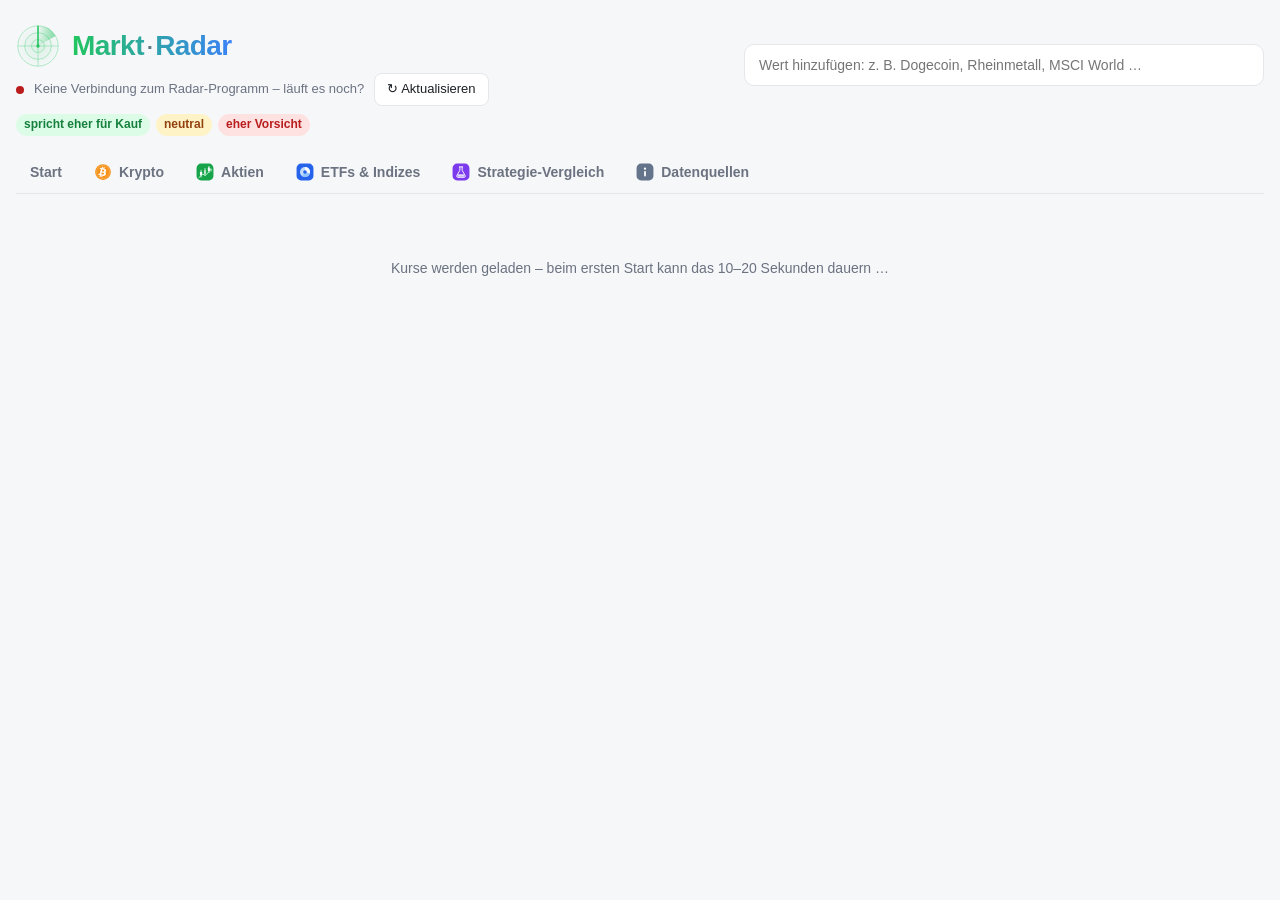
==== static/index.html @ 4f7e63ca "Markt-Radar: erste Version mit Cloud-Betrieb Co-Authored-By: Claude Opus 5.5 <noreply@anthropic.com>" ====
<!doctype html>
<html lang="de">
<head>
<meta charset="utf-8">
<meta name="viewport" content="width=device-width, initial-scale=1, viewport-fit=cover">
<title>Markt-Radar</title>
<meta name="theme-color" content="#0f1115">
<meta name="apple-mobile-web-app-capable" content="yes">
<meta name="mobile-web-app-capable" content="yes">
<meta name="apple-mobile-web-app-status-bar-style" content="black-translucent">
<meta name="apple-mobile-web-app-title" content="Radar">
<link rel="apple-touch-icon" href="/static/icon-180.png">
<link rel="icon" type="image/png" href="/static/icon-192.png">
<link rel="manifest" id="mf" href="/manifest.webmanifest">
<link rel="stylesheet" href="/static/base.css">
<style>
.topbar{display:flex;justify-content:space-between;align-items:center;gap:16px;flex-wrap:wrap;margin-bottom:8px}
.live{display:flex;align-items:center;gap:10px;font-size:13px;color:var(--muted);flex-wrap:wrap}
.dot{width:8px;height:8px;border-radius:50%;background:var(--good);box-shadow:0 0 0 0 var(--good);animation:pulse 2s infinite}
.dot.busy{background:var(--mid)}.dot.err{background:var(--bad);animation:none}
@keyframes pulse{0%{box-shadow:0 0 0 0 color-mix(in srgb,var(--good) 60%,transparent)}70%{box-shadow:0 0 0 8px transparent}100%{box-shadow:0 0 0 0 transparent}}
button{font:inherit;cursor:pointer;border:1px solid var(--line);background:var(--card);color:var(--fg);border-radius:8px;padding:6px 12px}
button:hover{border-color:var(--accent)}
.search{position:relative;flex:1;min-width:260px;max-width:520px}
.search input{width:100%;font:inherit;padding:10px 14px;border-radius:10px;border:1px solid var(--line);background:var(--card);color:var(--fg)}
.search input:focus{outline:2px solid var(--accent);outline-offset:-1px}
.results{position:absolute;top:calc(100% + 4px);left:0;right:0;background:var(--card);border:1px solid var(--line);border-radius:10px;
  box-shadow:0 8px 24px rgba(0,0,0,.18);z-index:10;max-height:380px;overflow:auto;display:none}
.results.open{display:block}
.res{display:flex;align-items:center;gap:10px;padding:9px 12px;cursor:pointer;border-bottom:1px solid var(--line)}
.res:last-child{border-bottom:0}.res:hover,.res.active{background:color-mix(in srgb,var(--accent) 12%,transparent)}
.res .sym{font-weight:600;min-width:90px}.res .nm{flex:1;color:var(--muted);overflow:hidden;text-overflow:ellipsis;white-space:nowrap}
.res .ex{font-size:11px;color:var(--muted)}
.kind{font-size:10px;font-weight:600;padding:2px 7px;border-radius:999px;background:var(--line);color:var(--fg);white-space:nowrap}
.res .added{font-size:11px;color:var(--good)}
.rm{border:0;background:none;color:var(--muted);font-size:16px;padding:2px 6px;opacity:.5}
.rm:hover{opacity:1;color:var(--bad)}
.flash-up{animation:fu 1.6s}.flash-down{animation:fd 1.6s}
@keyframes fu{0%{background:var(--good-bg)}100%{background:transparent}}
@keyframes fd{0%{background:var(--bad-bg)}100%{background:transparent}}
.empty{color:var(--muted);padding:12px 0}
.loading{padding:60px 0;text-align:center;color:var(--muted)}
.toast{position:fixed;bottom:20px;left:50%;transform:translateX(-50%);background:var(--fg);color:var(--bg);padding:10px 16px;border-radius:10px;
  font-size:13px;opacity:0;transition:opacity .2s;pointer-events:none;z-index:20}
.toast.show{opacity:1}
.sortable th[data-col]::after{content:"";margin-left:3px}
.sortable th[data-dir=asc]::after{content:"▲";font-size:9px}.sortable th[data-dir=desc]::after{content:"▼";font-size:9px}
.alerts{display:grid;grid-template-columns:1.3fr 1fr;gap:16px}
@media (max-width:800px){.alerts{grid-template-columns:1fr}}
.chips{display:flex;flex-wrap:wrap;gap:6px}
.chip{display:inline-flex;align-items:center;gap:6px;padding:5px 10px;border-radius:999px;font-size:12px;cursor:pointer;border:1px solid transparent}
.chip b{font-weight:600}.chip.good{background:var(--good-bg);color:var(--good)}.chip.bad{background:var(--bad-bg);color:var(--bad)}
.chip.info{background:color-mix(in srgb,var(--accent) 14%,transparent);color:var(--accent)}
.chip:hover{border-color:currentColor}
.log{list-style:none;margin:0;padding:0;max-height:210px;overflow:auto;font-size:12px}
.log li{display:flex;gap:8px;padding:5px 0;border-bottom:1px solid var(--line)}.log li:last-child{border:0}
.log .t{color:var(--muted);white-space:nowrap;font-variant-numeric:tabular-nums}
.k-good{color:var(--good)}.k-bad{color:var(--bad)}.k-info{color:var(--accent)}
.ctrl{display:flex;align-items:center;gap:10px;flex-wrap:wrap;font-size:12px;color:var(--muted);margin-top:12px}
.ctrl label{display:flex;align-items:center;gap:6px;cursor:pointer;color:var(--fg)}
.ctrl button{font-size:12px;padding:4px 10px}
.newsbar{display:flex;gap:6px;flex-wrap:wrap;margin-bottom:12px}
.nchip{padding:4px 10px;border-radius:999px;font-size:12px;border:1px solid var(--line);cursor:pointer;background:var(--card)}
.nchip.on{background:var(--fg);color:var(--bg);border-color:var(--fg)}
.lang{margin-left:auto;display:flex;gap:4px}
.news{list-style:none;margin:0;padding:0}
.news li{padding:10px 0;border-bottom:1px solid var(--line)}.news li:last-child{border:0}
.news a{color:var(--fg);text-decoration:none;font-weight:500}.news a:hover{color:var(--accent);text-decoration:underline}
.news .meta{font-size:12px;color:var(--muted);margin-top:2px}
.nm-link{cursor:pointer}.nm-link:hover b{color:var(--accent);text-decoration:underline}
h3 .sub{font-weight:400}
.viz{--c1:#2a78d6;--c2:#eb6834;--c3:#1baf7a;--s-hold:#52514e;--s-sel:#2a78d6;--s-other:#c9c8c2;--grid:#e8e7e3}
@media (prefers-color-scheme:dark){.viz{--c1:#3987e5;--c2:#d95926;--c3:#199e70;--s-hold:#c3c2b7;--s-sel:#3987e5;--s-other:#3a3a37;--grid:#2a2a28}}
.btbar{display:flex;gap:8px;flex-wrap:wrap;align-items:center;margin-bottom:14px}
.btbar select{font:inherit;padding:6px 10px;border-radius:8px;border:1px solid var(--line);background:var(--card);color:var(--fg)}
.seg{display:inline-flex;border:1px solid var(--line);border-radius:8px;overflow:hidden}
.seg button{border:0;border-radius:0;padding:6px 12px}.seg button.on{background:var(--fg);color:var(--bg)}
.btprimary{background:var(--accent);color:#fff;border-color:var(--accent)}
.verdict{font-size:14px;line-height:1.55;margin:0 0 14px;padding:12px 14px;border-radius:10px;background:color-mix(in srgb,var(--accent) 9%,transparent)}
.chartwrap{position:relative}
.chartwrap svg{display:block;width:100%;height:auto;overflow:visible}
.chartwrap .ax{font-size:11px;fill:var(--muted)}
.chartwrap .lbl{font-size:11px;fill:var(--fg);font-weight:600}
.tip{position:absolute;pointer-events:none;background:var(--card);border:1px solid var(--line);border-radius:8px;padding:8px 10px;font-size:12px;
  box-shadow:0 6px 18px rgba(0,0,0,.15);display:none;white-space:nowrap;z-index:5}
.tip .sw{display:inline-block;width:10px;height:2px;vertical-align:middle;margin-right:6px}
.lgd{display:flex;gap:16px;flex-wrap:wrap;font-size:12px;color:var(--muted);margin:6px 0 10px}
.lgd span{display:flex;align-items:center;gap:6px}.lgd i{display:inline-block;width:16px;height:2px}
tr.btrow{cursor:pointer}tr.btrow:hover td{background:color-mix(in srgb,var(--accent) 7%,transparent)}
tr.btrow.sel td{background:color-mix(in srgb,var(--accent) 14%,transparent)}
tr.btrow td .sub{white-space:normal;max-width:340px}
.beat{font-size:10px;font-weight:600;padding:1px 6px;border-radius:999px;background:var(--good-bg);color:var(--good);margin-left:6px}
dialog{border:1px solid var(--line);border-radius:14px;background:var(--card);color:var(--fg);padding:22px;max-width:520px;width:calc(100% - 32px)}
dialog::backdrop{background:rgba(0,0,0,.45)}
dialog h3{font-size:17px;margin:0 0 4px}
.step{display:flex;gap:12px;padding:12px 0;border-top:1px solid var(--line)}
.step .n{flex:none;width:24px;height:24px;border-radius:50%;background:var(--line);display:grid;place-items:center;font-size:12px;font-weight:700}
.step.done .n{background:var(--good-bg);color:var(--good)}
.step p{margin:0 0 8px;font-size:13px}.step code{background:var(--line);padding:1px 5px;border-radius:4px}
.step input{width:100%;font:inherit;font-size:13px;padding:8px 10px;border-radius:8px;border:1px solid var(--line);background:var(--bg);color:var(--fg);margin-bottom:8px}
.step a{color:var(--accent)}
.msg{font-size:12px;margin-top:4px}.msg.err{color:var(--bad)}.msg.ok{color:var(--good)}
.tgstate{font-size:12px}.tgstate.on{color:var(--good)}
.tabs{display:flex;gap:4px;margin:16px 0 4px;overflow-x:auto;border-bottom:1px solid var(--line)}
.tabs a{padding:10px 14px;color:var(--muted);text-decoration:none;font-weight:600;font-size:14px;border-bottom:2px solid transparent;white-space:nowrap;margin-bottom:-1px}
.tabs a:hover{color:var(--fg)}.tabs a.on{color:var(--fg);border-bottom-color:var(--accent)}
.tiles{display:grid;grid-template-columns:repeat(auto-fit,minmax(240px,1fr));gap:12px}
.tile{background:var(--card);border:1px solid var(--line);border-radius:14px;padding:18px;cursor:pointer;text-decoration:none;color:var(--fg);display:block;transition:border-color .15s,transform .15s}
.tile:hover{border-color:var(--accent);transform:translateY(-2px)}
.tile .ic{font-size:26px}.tile h3{font-size:17px;margin:6px 0 2px}.tile .kv{display:flex;justify-content:space-between;font-size:13px;padding:4px 0;border-top:1px solid var(--line)}
.tile .kv:first-of-type{border-top:0}.tile .go{font-size:12px;color:var(--accent);margin-top:8px}
.movers{display:grid;grid-template-columns:1fr 1fr;gap:16px}@media (max-width:700px){.movers{grid-template-columns:1fr}}
.mv{display:flex;justify-content:space-between;align-items:center;padding:7px 0;border-bottom:1px solid var(--line);text-decoration:none;color:var(--fg)}
.mv:last-child{border:0}.mv:hover b{color:var(--accent)}
.crumb{font-size:13px;margin:14px 0 0}.crumb a{color:var(--accent);text-decoration:none}
.dhead{display:flex;justify-content:space-between;align-items:flex-end;gap:16px;flex-wrap:wrap;margin:6px 0 4px}
.dhead h2{margin:0;font-size:24px}.dprice{font-size:28px;font-weight:700;font-variant-numeric:tabular-nums}
.sigs{display:grid;grid-template-columns:repeat(auto-fit,minmax(200px,1fr));gap:10px}
.sig{background:var(--card);border:1px solid var(--line);border-radius:12px;padding:12px 14px}
.sig .t{font-size:12px;color:var(--muted);display:flex;justify-content:space-between;gap:6px}.sig .v{font-size:20px;font-weight:700;margin:4px 0}
.sig p{font-size:12px;color:var(--muted);margin:0}.sig.z{opacity:.8}
.ranges{display:flex;gap:4px;flex-wrap:wrap}.ranges button{font-size:12px;padding:4px 10px}.ranges button.on{background:var(--fg);color:var(--bg)}
.facts{display:grid;grid-template-columns:repeat(auto-fit,minmax(180px,1fr));gap:2px 18px;margin-top:10px}
.facts div{display:flex;justify-content:space-between;gap:8px;padding:6px 0;border-bottom:1px solid var(--line);font-size:13px}
.facts span{color:var(--muted)}
.summary{font-size:13px;line-height:1.6;color:var(--muted);max-height:7.2em;overflow:hidden;position:relative}
.summary.open{max-height:none}
.linkbtn{background:none;border:0;color:var(--accent);padding:0;font-size:12px}
.go-row{cursor:pointer}
.brand{display:inline-flex;align-items:center;gap:12px;text-decoration:none;color:var(--fg);--b1:#22c55e;--b2:#3b82f6}
@media (prefers-color-scheme:dark){.brand{--b1:#4ade80;--b2:#60a5fa}}
.brand .radar{width:44px;height:44px;flex:none;border-radius:50%;background:radial-gradient(circle,color-mix(in srgb,var(--b1) 14%,transparent),transparent 70%)}
.brand .ring{fill:none;stroke:var(--b1);stroke-opacity:.35;stroke-width:1}
.brand .sweep{transform-origin:24px 24px;animation:sweep 4s linear infinite}
.brand .blip{fill:var(--b1);opacity:0;animation:blip 4s linear infinite}
.brand .b1{animation-delay:.55s}.brand .b2{animation-delay:2.6s}.brand .b3{animation-delay:1.7s}
@keyframes sweep{to{transform:rotate(360deg)}}
@keyframes blip{0%{opacity:1}60%{opacity:.15}100%{opacity:0}}
.brand .wordmark{font-size:28px;font-weight:800;letter-spacing:-.02em;line-height:1;
  background:linear-gradient(90deg,var(--b1),var(--b2));-webkit-background-clip:text;background-clip:text;color:transparent}
.brand .dash{color:var(--muted);-webkit-text-fill-color:var(--muted);margin:0 2px;font-weight:400}
.brand:hover .wordmark{filter:brightness(1.15)}
@media (prefers-reduced-motion:reduce){.brand .sweep,.brand .blip{animation:none}.brand .blip{opacity:.8}}
.topicbox{display:flex;align-items:center;gap:8px;margin:6px 0 8px}
.topicbox code{font-size:18px;font-weight:700;letter-spacing:.04em;padding:6px 10px;background:var(--line);border-radius:8px;user-select:all}
.qrwrap{display:flex;gap:14px;align-items:center;margin-top:6px}.qrwrap img{width:120px;height:120px;background:#fff;border-radius:8px;padding:4px}
.stores{display:flex;gap:8px;flex-wrap:wrap;margin-top:4px}.stores a{font-size:13px;padding:6px 12px;border:1px solid var(--line);border-radius:8px;color:var(--fg);text-decoration:none}
.stores a:hover{border-color:var(--accent)}
.tabs a{display:inline-flex;align-items:center;gap:7px}.tabs .ico{width:18px;height:18px;flex:none}
.tile .ic .ico{width:44px;height:44px;display:block;filter:drop-shadow(0 4px 10px rgba(0,0,0,.18))}
.tile:hover .ic .ico{transform:rotate(-6deg) scale(1.06);transition:transform .2s}
.tile .ic .ico-crypto{animation:coinspin 6s ease-in-out infinite}
@keyframes coinspin{0%,80%{transform:rotateY(0)}90%{transform:rotateY(180deg)}100%{transform:rotateY(360deg)}}
@media (prefers-reduced-motion:reduce){.tile .ic .ico-crypto{animation:none}}
h2 .count{font-size:13px;color:var(--muted);font-weight:400;margin-left:6px}
.static .rm{display:none}
/* Handy */
body{padding-top:max(24px,env(safe-area-inset-top));padding-left:max(16px,env(safe-area-inset-left));padding-right:max(16px,env(safe-area-inset-right))}
@media (max-width:600px){
  body{padding-top:max(12px,env(safe-area-inset-top));padding-bottom:max(32px,env(safe-area-inset-bottom))}
  .topbar{gap:10px}.topbar>div:first-child{display:flex;align-items:center;justify-content:space-between;gap:8px;width:100%}
  .live{font-size:11px;margin:0;flex-wrap:nowrap;gap:6px;min-width:0}.live #status{white-space:nowrap;overflow:hidden;text-overflow:ellipsis;max-width:120px}
  #refresh{font-size:0;padding:6px 9px}#refresh::before{content:"↻";font-size:15px}
  .search{min-width:0;max-width:none}
  body>.legend .pill{font-size:11px;padding:1px 7px}
  .brand{gap:8px}.brand .radar{width:34px;height:34px}.brand .wordmark{font-size:22px}
  .tabs{margin-top:10px}.tabs a{padding:9px 10px}
  h2{margin-top:22px}
}
</style>
</head>
<body>
<script>{const k=new URLSearchParams(location.search).get("k");if(k)document.getElementById("mf").href="/manifest.webmanifest?k="+encodeURIComponent(k);}</script>
<div class="topbar">
  <div><a href="#/" class="brand" title="Zur Startseite">
      <svg class="radar" viewBox="0 0 48 48" aria-hidden="true">
        <defs><linearGradient id="sweepG" x1="0" y1="0" x2="1" y2="0"><stop offset="0" stop-color="var(--b1)" stop-opacity="0"/><stop offset="1" stop-color="var(--b1)" stop-opacity=".55"/></linearGradient></defs>
        <circle cx="24" cy="24" r="22" class="ring"/><circle cx="24" cy="24" r="14.5" class="ring"/><circle cx="24" cy="24" r="7" class="ring"/>
        <line x1="2" y1="24" x2="46" y2="24" class="ring"/><line x1="24" y1="2" x2="24" y2="46" class="ring"/>
        <g class="sweep"><path d="M24 24 L24 2 A22 22 0 0 1 43.05 13 Z" fill="url(#sweepG)"/><line x1="24" y1="24" x2="24" y2="2" stroke="var(--b1)" stroke-width="1.6"/></g>
        <circle cx="33" cy="15" r="2.2" class="blip b1"/><circle cx="14" cy="30" r="1.8" class="blip b2"/><circle cx="31" cy="34" r="1.6" class="blip b3"/>
        <circle cx="24" cy="24" r="1.8" fill="var(--b1)"/>
      </svg>
      <span class="wordmark">Markt<span class="dash">·</span>Radar</span></a>
    <div class="live"><span class="dot busy" id="dot"></span><span id="status">Lade Daten …</span>
      <button id="refresh" title="Jetzt aktualisieren">↻ Aktualisieren</button></div>
  </div>
  <div class="search">
    <input id="q" type="search" placeholder="Wert hinzufügen: z. B. Dogecoin, Rheinmetall, MSCI World …" autocomplete="off">
    <div class="results" id="results"></div>
  </div>
</div>
<div class="legend" style="margin:6px 0 0"><span class="pill good">spricht eher für Kauf</span><span class="pill mid">neutral</span><span class="pill bad">eher Vorsicht</span></div>

<nav class="tabs" id="tabs">
  <a href="#/" data-r="start">Start</a><a href="#/krypto" data-r="krypto" data-ic="crypto">Krypto</a><a href="#/aktien" data-r="aktien" data-ic="stock">Aktien</a>
  <a href="#/etfs" data-r="etfs" data-ic="etf">ETFs &amp; Indizes</a><a href="#/vergleich" data-r="vergleich" data-ic="lab">Strategie-Vergleich</a><a href="#/info" data-r="info" data-ic="info">Datenquellen</a>
</nav>
<div id="top"></div>
<div id="alerts"></div>
<div id="app"><div class="loading">Kurse werden geladen – beim ersten Start kann das 10–20 Sekunden dauern …</div></div>
<section id="btSec" style="display:none"><h2>Strategie-Vergleich</h2><div class="card">
  <div class="btbar"><select id="btSym"></select>
    <span class="seg"><button data-mode="lump" class="on">Einmalanlage 10.000</button><button data-mode="saving">Sparplan 500/Monat</button></span>
    <button id="btRun" class="btprimary">Vergleich starten</button></div>
  <div id="btOut" class="muted viz">Wert auswählen und „Vergleich starten“ klicken. Getestet wird mit echten Tageskursen der Vergangenheit
    (Aktien/ETFs ab 2015, Krypto ab 2018), inklusive Gebühren und ohne Blick in die Zukunft.</div>
</div></section>
<section id="newsSec" style="display:none"><h2>News</h2><div class="card">
  <div class="newsbar" id="newsbar"></div>
  <div id="newslist" class="muted">Wert auswählen …</div>
  <p class="note">Schlagzeilen über Google News, nach Aktualität sortiert.</p>
</div></section>
<div id="explain"></div>
<div class="toast" id="toast"></div>
<dialog id="nfDlg">
  <h3>📱 Benachrichtigungen aufs Handy</h3>
  <p class="muted" style="font-size:13px;margin:0 0 8px">Mit der kostenlosen App <b>ntfy</b> – ohne Konto, ohne Telefonnummer, dauert etwa 1 Minute.</p>
  <div class="step"><span class="n">1</span><div style="flex:1"><p><b>App „ntfy“ installieren</b></p>
    <div class="stores"><a href="https://apps.apple.com/app/ntfy/id1625396347" target="_blank" rel="noopener"> iPhone (App Store)</a>
      <a href="https://play.google.com/store/apps/details?id=io.heckel.ntfy" target="_blank" rel="noopener">▶ Android (Google Play)</a></div></div></div>
  <div class="step"><span class="n">2</span><div style="flex:1"><p>In der App auf <b>„+“</b> tippen (Thema abonnieren) und genau diesen <b>Kanalnamen</b> eingeben. Server-Einstellung nicht ändern.</p>
    <div class="topicbox"><code id="nfTopic">…</code><button id="nfCopy">Kopieren</button></div>
    <div class="qrwrap"><img id="nfQr" alt="QR-Code zum Kanal"><p class="muted" style="font-size:12px;margin:0">Android: Code mit der Kamera scannen öffnet den Kanal direkt.<br>iPhone: Kanalnamen in der App eintippen – das ist am zuverlässigsten.</p></div></div></div>
  <div class="step"><span class="n">3</span><div style="flex:1"><p>Test senden – nach ein paar Sekunden sollte es auf dem Handy klingeln. Beim ersten Mal fragt das Handy, ob ntfy Mitteilungen senden darf: <b>Erlauben</b>.</p>
    <button id="nfTest" class="btprimary">Test senden</button><div class="msg" id="nfMsg"></div></div></div>
  <p class="note">Der Kanalname ist zufällig und nicht erratbar – wie ein Passwort: nicht weitergeben. Die Nachrichten laufen über den Server ntfy.sh und enthalten nur Markt-Meldungen.
    <button class="linkbtn" id="nfNew">Neuen Kanalnamen erzeugen</button> · <button class="linkbtn" id="nfToTg">Lieber Telegram?</button></p>
  <div style="text-align:right;margin-top:10px"><button id="nfClose">Schließen</button></div>
</dialog>
<dialog id="phDlg">
  <h3>📲 Radar auf dem Handy öffnen</h3>
  <p class="muted" style="font-size:13px;margin:0 0 8px">Funktioniert, solange Handy und Mac im <b>selben WLAN</b> sind und der Radar auf dem Mac läuft.</p>
  <div class="step"><span class="n">1</span><div style="flex:1"><p>Mit der <b>Handy-Kamera</b> diesen Code scannen und den Link öffnen.</p>
    <div class="qrwrap"><img id="phQr" alt="QR-Code zum Radar" style="width:170px;height:170px"><p class="muted" style="font-size:12px;margin:0">Oder diese Adresse im Handy-Browser eingeben:<br><code id="phUrl" style="word-break:break-all">…</code></p></div></div></div>
  <div class="step"><span class="n">2</span><div style="flex:1"><p><b>Wie eine App auf den Startbildschirm legen:</b><br>
    iPhone (Safari): Teilen-Symbol <b>□↑</b> → „Zum Home-Bildschirm“.<br>Android (Chrome): Menü <b>⋮</b> → „Zum Startbildschirm hinzufügen“.</p></div></div>
  <p class="note">Der Link enthält einen geheimen Schlüssel – nur wer ihn hat, kommt im WLAN an deinen Radar. Nicht weitergeben.
    Fragt der Mac beim Start, ob „Python“ eingehende Verbindungen annehmen darf: <b>Erlauben</b>, sonst erreicht das Handy den Radar nicht.
    <button class="linkbtn" id="phNew">Neuen Schlüssel erzeugen</button> (alte Handy-Links funktionieren dann nicht mehr)</p>
  <div class="msg" id="phMsg"></div>
  <div style="text-align:right;margin-top:10px"><button id="phClose">Schließen</button></div>
</dialog>
<dialog id="tgDlg">
  <h3>📱 Benachrichtigungen aufs Handy</h3>
  <p class="muted" style="font-size:13px;margin:0 0 8px">Über Telegram – kostenlos, dauert etwa 2 Minuten. Du brauchst die Telegram-App auf dem Handy.</p>
  <div class="step" id="st1"><span class="n">1</span><div style="flex:1">
    <p>In Telegram den offiziellen Chat <a href="https://t.me/BotFather" target="_blank" rel="noopener"><b>@BotFather</b></a> öffnen, <code>/newbot</code> senden,
    einen Namen (z. B. „Mein Markt-Radar“) und einen Benutzernamen, der auf <code>bot</code> endet, wählen.
    BotFather schickt dir dann einen <b>Token</b> (sieht aus wie <code>123456:ABC-…</code>). Kopier ihn hier rein:</p>
    <input id="tgToken" placeholder="Token hier einfügen" autocomplete="off" spellcheck="false">
    <button id="tgSave">Token speichern</button><div class="msg" id="m1"></div></div></div>
  <div class="step" id="st2"><span class="n">2</span><div style="flex:1">
    <p>Öffne deinen neuen Bot <span id="tgLink" class="muted">(erscheint nach Schritt 1)</span> und drück auf <b>Start</b>.</p></div></div>
  <div class="step" id="st3"><span class="n">3</span><div style="flex:1">
    <p>Dann hier verbinden – du bekommst sofort eine Bestätigung aufs Handy.</p>
    <button id="tgConnect" class="btprimary">Verbinden</button> <button id="tgTest">Test senden</button><div class="msg" id="m3"></div></div></div>
  <p class="note">Der Token wird nur lokal in der Datei <code>.env</code> in deinem Projektordner gespeichert. Nachrichten kommen, solange der Radar auf dem Mac läuft und der Mac wach ist.</p>
  <div style="text-align:right;margin-top:10px"><button id="tgClose">Schließen</button></div>
</dialog>

<script>
// Cloud-Modus (GitHub Pages): keine eigene Server-Logik, sondern fertige Dateien aus data/
const STATIC = !!window.RADAR_STATIC;
if (STATIC) document.body.classList.add("static");
if (STATIC) document.getElementById("q").placeholder = "Wert in deiner Liste suchen …";
const sfn = s => s.replace(/[^A-Za-z0-9._-]/g, c => "_" + c.charCodeAt(0).toString(16).toUpperCase().padStart(2, "0"));
function apiUrl(path) {
  if (!STATIC) return path;
  const u = new URL(path, location.origin), p = u.searchParams, t = "?t=" + Math.floor(Date.now() / 60000);
  if (u.pathname === "/api/data") return "data/data.json" + t;
  if (u.pathname === "/api/asset") return `data/asset/${sfn(p.get("symbol"))}.json` + t;
  if (u.pathname === "/api/news") return `data/news/${sfn(p.get("symbol"))}-${p.get("lang")}.json` + t;
  if (u.pathname === "/api/backtest") return `data/backtest/${sfn(p.get("symbol"))}.json` + t;
  return path;
}
const REFRESH_SEC = STATIC ? 300 : 60;
let DATA = null, prevPrices = {}, sortState = {}, countdown = REFRESH_SEC, loading = false;

// ---------- Formatierung
const esc = s => String(s ?? "").replace(/[&<>"']/g, c => ({"&":"&amp;","<":"&lt;",">":"&gt;",'"':"&quot;","'":"&#39;"}[c]));
const pct = (v, d = 1, sign = true) => v == null ? "–" :
  (sign && v > 0 ? "+" : "") + (v * 100).toLocaleString("de-DE", {minimumFractionDigits: d, maximumFractionDigits: d}) + " %";
const num = (v, d = 1) => v == null ? "–" : v.toLocaleString("de-DE", {minimumFractionDigits: d, maximumFractionDigits: d});
function money(v, cur) {
  if (v == null) return "–";
  const d = v >= 1000 ? 0 : v >= 1 ? 2 : 4;
  try { return v.toLocaleString("de-DE", {style: "currency", currency: cur || "USD", minimumFractionDigits: d, maximumFractionDigits: d}); }
  catch { return num(v, d) + " " + (cur || ""); }
}
const dv = v => v == null ? -1e12 : v;

// ---------- Zellen
function spark(arr, w = 120, h = 32, cls = "spark") {
  if (!arr || arr.length < 2) return "";
  const lo = Math.min(...arr), hi = Math.max(...arr), r = (hi - lo) || 1;
  const pts = arr.map((v, i) => `${(i * w / (arr.length - 1)).toFixed(1)},${(h - 2 - (v - lo) / r * (h - 4)).toFixed(1)}`).join(" ");
  const col = arr[arr.length - 1] >= arr[0] ? "var(--good)" : "var(--bad)";
  return `<svg class="${cls}" viewBox="0 0 ${w} ${h}" preserveAspectRatio="none"><polyline points="${pts}" fill="none" stroke="${col}" stroke-width="1.5"/></svg>`;
}
const chg = v => `<td class="num ${v == null ? "" : v > 0 ? "up" : "down"}" data-v="${dv(v)}">${pct(v)}</td>`;
function trend(a) {
  if (!a.trend) return `<td data-v="-1e12"><span class="sub">zu wenig Daten</span></td>`;
  const [l, c] = {auf: ["Aufwärts", "good"], ab: ["Abwärts", "bad"], gemischt: ["Gemischt", "mid"]}[a.trend];
  return `<td data-v="${a.vs200}"><span class="pill ${c}">${l}</span><div class="sub">${pct(a.vs200, 0)} ggü. 200T</div></td>`;
}
function rsi(v) {
  if (v == null) return `<td data-v="-1e12">–</td>`;
  const [c, l] = v < 30 ? ["good", "überverkauft"] : v > 70 ? ["bad", "überkauft"] : ["mid", "neutral"];
  return `<td data-v="${v}"><span class="pill ${c}">${Math.round(v)}</span><div class="sub">${l}</div></td>`;
}
const dd = v => `<td data-v="${v}"><div class="num">${pct(v, 0)}</div><div class="bar"><span style="width:${Math.min(100, Math.abs(v) * 100).toFixed(0)}%"></span></div></td>`;
function rev(v, th) {
  if (v == null) return `<td class="z">–</td>`;
  return `<td class="z num ${v > 0 ? "up" : "down"}" data-v="${v}">${pct(v)}${v < -th ? '<div class="sub">stark gefallen</div>' : ""}</td>`;
}
const mom = v => `<td class="z num" data-v="${dv(v)}">${pct(v, 0)}</td>`;
function graded(v, good, bad, fmt, lowBetter = true) {
  if (v == null) return `<td class="num" data-v="-1e12">–</td>`;
  let c = lowBetter ? (v <= good ? "good" : v >= bad ? "bad" : "mid") : (v >= good ? "good" : v <= bad ? "bad" : "mid");
  if (v < 0 && lowBetter) c = "bad";
  return `<td class="num" data-v="${v}"><span class="pill ${c}">${fmt(v)}</span></td>`;
}
function nameCell(a) {
  const short = a.symbol.replace(/-USD$/, "");
  return `<td data-v="${esc(a.name.toLowerCase())}" class="nm-link" data-go="#/wert/${encodeURIComponent(a.symbol)}" title="Einzelanalyse öffnen"><b>${esc(a.name)}</b><div class="sub">${esc(short)}${a.currency && a.currency !== "USD" ? " · " + esc(a.currency) : ""}</div></td>`;
}
const priceCell = a => `<td class="num" data-v="${a.price}" data-sym="${esc(a.symbol)}">${money(a.price, a.currency)}</td>`;
const rmCell = a => `<td><button class="rm" title="Entfernen" data-rm="${esc(a.symbol)}">×</button></td>`;
const errRow = (a, cols) => `<tr>${nameCell(a)}<td colspan="${cols}" class="muted">${esc(a.error)}</td>${rmCell(a)}</tr>`;

// ---------- Tabellen
function th(label, col, extra = "", attrs = "") {
  return `<th ${col != null ? `data-col="${col}"` : ""} ${attrs}>${label}${extra}</th>`;
}
const EV = {s: '<span class="ev ev-s">stark</span>', m: '<span class="ev ev-m">mittel</span>', w: '<span class="ev ev-w">schwach</span>'};
const Z = '<br><span class="tag">Zusatz</span>';

function cryptoTable(items) {
  const rows = items.map(a => a.error ? errRow(a, 10) : `<tr>${nameCell(a)}${priceCell(a)}${chg(a.d1)}${chg(a.d7)}${chg(a.d30)}
    <td>${spark(a.spark)}</td>${dd(a.dd)}${trend(a)}${rsi(a.rsi)}${mom(a.mom)}${rev(a.d7, .10)}${rmCell(a)}</tr>`).join("");
  return `<table class="data sortable" data-t="crypto"><thead><tr>${th("Coin", 0)}${th("Kurs", 1)}${th("1 Tag", 2)}${th("7 Tage", 3)}${th("30 Tage", 4)}
    ${th("1 Jahr")}${th("vom Hoch", 6)}${th("Trend ", 7, EV.s)}${th("RSI ", 8, EV.w)}${th("Momentum", 9, Z, 'class="z"')}${th("Umkehr 1W", 10, Z, 'class="z"')}<th></th></tr></thead>
    <tbody>${rows}</tbody></table>`;
}
function stockTable(items) {
  const rows = items.map(a => {
    if (a.error) return errRow(a, 15);
    const f = a.fund || {};
    return `<tr>${nameCell(a)}${priceCell(a)}${chg(a.d1)}${chg(a.d30)}<td>${spark(a.spark)}</td>${dd(a.dd)}${trend(a)}${rsi(a.rsi)}
      ${graded(f.pe, 15, 35, v => num(v))}${graded(f.fpe, 15, 30, v => num(v))}${graded(f.pb, 3, 15, v => num(v))}
      ${graded(f.roe, .15, .05, v => pct(v, 0, false), false)}${graded(f.margin, .15, .05, v => pct(v, 0, false), false)}${graded(f.de, .5, 2, v => num(v, 2))}
      ${mom(a.mom)}${rev(a.d7, .05)}${rmCell(a)}</tr>`;
  }).join("");
  return `<table class="data sortable" data-t="stock"><thead>
    <tr>${th("Aktie", 0, "", 'rowspan="2"')}${th("Kurs", 1, "", 'rowspan="2"')}${th("1 Tag", 2, "", 'rowspan="2"')}${th("30 Tage", 3, "", 'rowspan="2"')}${th("1 Jahr", null, "", 'rowspan="2"')}
    ${th("vom Hoch", 5, "", 'rowspan="2"')}${th("Trend ", 6, EV.s, 'rowspan="2"')}${th("RSI ", 7, EV.w, 'rowspan="2"')}
    <th colspan="3" class="grp">Value – wie günstig? ${EV.m}</th><th colspan="3" class="grp">Qualität – wie solide? ${EV.m}</th>
    ${th("Momentum", 14, Z, 'rowspan="2" class="z"')}${th("Umkehr 1W", 15, Z, 'rowspan="2" class="z"')}<th rowspan="2"></th></tr>
    <tr>${th("KGV", 8)}${th("KGV erw.", 9)}${th("KBV", 10)}${th("EK-Rendite", 11)}${th("Marge", 12)}${th("Schulden/EK", 13)}</tr></thead>
    <tbody>${rows}</tbody></table>`;
}
function etfTable(items) {
  const rows = items.map(a => a.error ? errRow(a, 10) : `<tr>${nameCell(a)}${priceCell(a)}${chg(a.d1)}${chg(a.d7)}${chg(a.d30)}
    <td>${spark(a.spark)}</td>${dd(a.dd)}${trend(a)}${rsi(a.rsi)}${mom(a.mom)}${rev(a.d7, .05)}${rmCell(a)}</tr>`).join("");
  return `<table class="data sortable" data-t="etf"><thead><tr>${th("ETF / Index", 0)}${th("Kurs", 1)}${th("1 Tag", 2)}${th("7 Tage", 3)}${th("30 Tage", 4)}
    ${th("1 Jahr")}${th("vom Hoch", 6)}${th("Trend ", 7, EV.s)}${th("RSI ", 8, EV.w)}${th("Momentum", 9, Z, 'class="z"')}${th("Umkehr 1W", 10, Z, 'class="z"')}<th></th></tr></thead>
    <tbody>${rows}</tbody></table>`;
}

// ---------- Marktstimmung & Bitcoin-Zyklus
function fngCard(title, d, note) {
  if (!d) return `<div class="card"><h3>${title}</h3><p class="muted">Gerade nicht abrufbar.</p></div>`;
  const c = d.now <= 25 ? "good" : d.now >= 75 ? "bad" : "mid";
  const label = d.label.charAt(0).toUpperCase() + d.label.slice(1);
  return `<div class="card"><h3>${title}</h3>
    <div class="big"><span class="pill ${c} lg">${d.now}</span><span class="lbl">${esc(label)}</span></div>
    <div class="gauge"><span style="left:${d.now}%"></span></div><div class="gscale"><span>Extreme Angst</span><span>Extreme Gier</span></div>
    <div class="mini"><span>Gestern <b>${d.d1}</b></span><span>Vor 1 Woche <b>${d.w1}</b></span><span>Vor 1 Monat <b>${d.m1}</b></span>${d.y1 != null ? `<span>Vor 1 Jahr <b>${d.y1}</b></span>` : ""}</div>
    ${d.hist ? spark(d.hist, 260, 40, "spark wide") : ""}<p class="note">${note}</p></div>`;
}
function capeCard(c) {
  if (!c) return `<div class="card z"><h3>Shiller-KGV (S&amp;P 500) <span class="tag">Zusatzinfo</span></h3><p class="muted">Gerade nicht abrufbar.</p></div>`;
  const cl = c.pct > .85 ? "bad" : c.pct < .3 ? "good" : "mid";
  return `<div class="card z"><h3>Shiller-KGV (S&amp;P 500) <span class="tag">Zusatzinfo</span></h3>
    <div class="big"><span class="pill ${cl} lg">${num(c.now)}</span><span class="lbl">höher als ${Math.round(c.pct * 100)} % aller Monate seit 1871</span></div>
    <p class="note">Langjähriger Median: ${num(c.median)}. Ein hoher Wert sagt eher niedrigere Renditen für die <b>nächsten 10 Jahre</b> voraus – für kurzfristiges Timing taugt er nicht.</p></div>`;
}
function mvrvChart(hist, w = 300, h = 90) {
  const vals = hist.map(x => x[1]), lo = 0, hi = Math.max(4.5, ...vals), y = v => h - (v - lo) / (hi - lo) * h;
  const pts = vals.map((v, i) => `${(i * w / (vals.length - 1)).toFixed(1)},${y(v).toFixed(1)}`).join(" ");
  let ticks = "";
  [2013, 2017, 2021, 2025].forEach(yr => {
    const i = hist.findIndex(x => x[0] >= `${yr}-01-01`);
    if (i >= 0) ticks += `<text x="${(i * w / (vals.length - 1)).toFixed(0)}" y="${h + 12}" class="ax">${yr}</text>`;
  });
  return `<svg class="mvrv" viewBox="0 -4 ${w} ${h + 18}"><rect x="0" y="${y(hi)}" width="${w}" height="${y(3) - y(hi)}" class="zone-bad"/>
    <rect x="0" y="${y(1)}" width="${w}" height="${h - y(1)}" class="zone-good"/><polyline points="${pts}" fill="none" stroke="var(--fg)" stroke-width="1.2"/>
    <text x="2" y="${y(3) - 3}" class="ax">3</text><text x="2" y="${y(1) - 3}" class="ax">1</text>${ticks}</svg>`;
}
function btcSection(b) {
  if (!b) return `<p class="muted">On-Chain-Daten gerade nicht abrufbar.</p>`;
  const mc = b.mvrv < 1 ? "good" : b.mvrv > 3 ? "bad" : "mid";
  const mt = b.mvrv < 1 ? "historisch selten so niedrig" : b.mvrv > 3 ? "historisch überhitzt" : b.mvrv > 2.4 ? "erhöht" : "neutraler Bereich";
  const yc = b.mayer < .8 ? "good" : b.mayer > 2.4 ? "bad" : "mid";
  const rows = b.cycles.map(c => `<tr class="${c.current ? "cur" : ""}"><td>${c.year}${c.current ? " (jetzt)" : ""}</td>
    <td class="num">${money(c.start, "USD")}</td><td class="num ${c.same > 0 ? "up" : "down"}">${pct(c.same, 0)}</td>
    <td>${c.current ? "bisher " : "nach "}${c.peak_days} Tagen, ×${num(c.peak_x)}</td><td class="num down">${c.current ? "bisher " : ""}${pct(c.bottom, 0)}</td></tr>`).join("");
  return `<div class="grid3">
    <div class="card"><h3>MVRV <span class="ev ev-m">Belege: mittel</span></h3>
      <div class="big"><span class="pill ${mc} lg">${num(b.mvrv, 2)}</span><span class="lbl">${mt}</span></div>
      <p class="note">Marktwert ÷ durchschnittlicher Einkaufspreis aller Coins. Unter 1 = Durchschnitt im Minus (war oft nahe Tiefpunkten),
      über 3 = viele sitzen auf großen Gewinnen (war oft nahe Hochs). Heute höher als an ${Math.round(b.mvrv_pct * 100)} % aller Tage seit 2010.</p>
      ${mvrvChart(b.mvrv_hist)}</div>
    <div class="card"><h3>Mayer-Multiple</h3>
      <div class="big"><span class="pill ${yc} lg">${num(b.mayer, 2)}</span><span class="lbl">Kurs ÷ 200-Tage-Schnitt</span></div>
      <p class="note">Unter 0,8 war Bitcoin historisch günstig, über 2,4 überhitzt.</p></div>
    <div class="card"><h3>Halving-Uhr</h3>
      <div class="big"><span class="pill mid lg">${b.days}</span><span class="lbl">Tage seit dem Halving ${b.last_halving.slice(0, 4)}</span></div>
      <p class="note">Nächstes Halving: ${esc(b.next_halving)}. In früheren Zyklen lag das Hoch 12–18 Monate nach dem Halving, danach folgten −75 % bis −85 %.</p></div>
  </div>
  <div class="card" style="margin-top:12px"><h3>Frühere Zyklen im Vergleich <span class="ev ev-w">Belege: schwach – nur 4 Zyklen</span></h3>
    <div class="scroll"><table class="data"><thead><tr><th>Halving</th><th>Kurs am Halving</th><th>Veränderung nach ${b.days} Tagen</th><th>Zyklus-Hoch</th><th>Absturz danach</th></tr></thead>
    <tbody>${rows}</tbody></table></div>
    <p class="note">Vier Datenpunkte sind statistisch sehr wenig. Ob sich das Muster wiederholt, weiß niemand.</p></div>`;
}

const EXPLAIN = `<section><h2>Was bedeuten die Werte?</h2><div class="card explain"><dl>
<dt>vom Hoch</dt><dd>Wie weit der Kurs unter seinem bisherigen Allzeithoch liegt.</dd>
<dt>Trend</dt><dd>Aufwärts = Kurs über dem 200-Tage-Schnitt und 50-Tage- über 200-Tage-Schnitt. Am besten belegter Filter, schützt vor allem vor großen Abstürzen.</dd>
<dt>RSI (14 Tage)</dt><dd>Unter 30 = in kurzer Zeit stark gefallen („überverkauft“), über 70 = stark gestiegen. Bei Krypto bleiben starke Werte oft lange „überkauft“.</dd>
<dt>KGV / KGV erw.</dt><dd>Kurs ÷ Gewinn der letzten 12 Monate bzw. erwarteter Gewinn. Niedriger = günstiger. Wachstumsfirmen sind fast immer „teuer“.</dd>
<dt>KBV</dt><dd>Kurs ÷ Buchwert (Eigenkapital). Bei Tech-Firmen meist hoch, weil ihr Wert in Software/Marken steckt.</dd>
<dt>EK-Rendite, Marge, Schulden/EK</dt><dd>Wie profitabel und wie solide finanziert die Firma ist. Hohe Rendite + hohe Marge + wenig Schulden = hohe Qualität.</dd>
<dt>Momentum (Zusatz)</dt><dd>Kursveränderung von vor 12 Monaten bis vor 1 Monat. Werte mit starkem Momentum steigen statistisch oft weiter.</dd>
<dt>Umkehr 1W (Zusatz)</dt><dd>Veränderung der letzten 7 Tage. Sehr starke Wochenverlierer erholen sich manchmal kurzfristig – nach Gebühren meist zu klein, um davon zu leben.</dd>
</dl><p class="note">Kurse kommen von Yahoo Finance mit wenigen Minuten Verzögerung. Aktien- und ETF-Kurse bewegen sich nur zu Börsenzeiten, Krypto rund um die Uhr.
Fear &amp; Greed, Shiller-KGV und Bitcoin-On-Chain-Daten ändern sich nur einmal täglich. Keine Anlageberatung.</p></div></section>`;

// ---------- Rendern
function section(title, items, table, emptyText) {
  return `<section><h2>${title}<span class="count">${items.length}</span></h2><div class="card">
    ${items.length ? `<div class="scroll">${table(items)}</div>` : `<div class="empty">${emptyText}</div>`}</div></section>`;
}
function route() {
  const h = decodeURIComponent(location.hash.replace(/^#\/?/, ""));
  const [view, ...rest] = h.split("/");
  return {view: view || "start", arg: rest.join("/")};
}
const ICONS = {
  crypto: `<svg viewBox="0 0 32 32" class="ico ico-crypto" aria-hidden="true"><circle cx="16" cy="16" r="14" fill="#f7931a"/>
    <circle cx="16" cy="16" r="11.5" fill="none" stroke="#fff" stroke-opacity=".35" stroke-width="1"/>
    <path fill="#fff" d="M21.6 14.1c.3-2-1.2-3.1-3.3-3.8l.7-2.7-1.6-.4-.7 2.6-1.3-.3.7-2.6-1.6-.4-.7 2.7-1-.3-2.2-.5-.4 1.7s1.2.3 1.2.3c.7.2.8.6.8 1l-.8 3.1.2.1-.2-.1-1.1 4.4c-.1.2-.3.5-.8.4 0 0-1.2-.3-1.2-.3l-.8 1.8 2.1.5 1.1.3-.7 2.8 1.6.4.7-2.7 1.3.3-.7 2.7 1.6.4.7-2.8c2.8.5 4.9.3 5.8-2.2.7-2-.03-3.2-1.5-3.9 1.1-.3 1.9-1 2.1-2.5zm-3.7 5.2c-.5 2-3.9.9-5 .6l.9-3.5c1.1.3 4.6.8 4.1 2.9zm.5-5.2c-.5 1.8-3.3.9-4.2.7l.8-3.2c.9.2 3.8.6 3.4 2.5z"/></svg>`,
  stock: `<svg viewBox="0 0 32 32" class="ico ico-stock" aria-hidden="true"><rect x="1" y="1" width="30" height="30" rx="8" fill="#16a34a"/>
    <g stroke="#fff" stroke-width="1.4" stroke-linecap="round"><line x1="9" y1="13" x2="9" y2="25"/><line x1="16" y1="10" x2="16" y2="22"/><line x1="23" y1="6" x2="23" y2="17"/></g>
    <rect x="7" y="16" width="4" height="6" rx="1" fill="#fff"/><rect x="14" y="13" width="4" height="6" rx="1" fill="#fff" fill-opacity=".55"/><rect x="21" y="8" width="4" height="6" rx="1" fill="#fff"/>
    <path d="M5 26 L12 20 L17 22 L27 11" fill="none" stroke="#bbf7d0" stroke-width="1.6" stroke-linecap="round" stroke-linejoin="round" stroke-dasharray="0"/>
    <path d="M23.5 10.5 L27 11 L26.8 14.5" fill="none" stroke="#bbf7d0" stroke-width="1.6" stroke-linecap="round" stroke-linejoin="round"/></svg>`,
  etf: `<svg viewBox="0 0 32 32" class="ico ico-etf" aria-hidden="true"><rect x="1" y="1" width="30" height="30" rx="8" fill="#2563eb"/>
    <circle cx="16" cy="16" r="9" fill="#bfdbfe"/><path d="M16 16 L16 7 A9 9 0 0 1 24.6 18.8 Z" fill="#fff"/>
    <path d="M16 16 L24.6 18.8 A9 9 0 0 1 11 23.5 Z" fill="#93c5fd"/><circle cx="16" cy="16" r="3.2" fill="#2563eb"/></svg>`,
  lab: `<svg viewBox="0 0 32 32" class="ico" aria-hidden="true"><rect x="1" y="1" width="30" height="30" rx="8" fill="#7c3aed"/>
    <path d="M13 7h6M14 7v6l-5.5 9.5A2 2 0 0 0 10.2 25.5h11.6a2 2 0 0 0 1.7-3L18 13V7" fill="none" stroke="#fff" stroke-width="1.6" stroke-linejoin="round" stroke-linecap="round"/>
    <path d="M11 20h10l1.6 2.8a1 1 0 0 1-.9 1.5H10.3a1 1 0 0 1-.9-1.5z" fill="#ddd6fe"/></svg>`,
  info: `<svg viewBox="0 0 32 32" class="ico" aria-hidden="true"><rect x="1" y="1" width="30" height="30" rx="8" fill="#64748b"/>
    <circle cx="16" cy="10" r="2" fill="#fff"/><rect x="14.4" y="14" width="3.2" height="10" rx="1.6" fill="#fff"/></svg>`
};
const GROUPS = {krypto: ["crypto", "Krypto", ICONS.crypto], aktien: ["stock", "Aktien", ICONS.stock], etfs: ["etf", "ETFs & Indizes", ICONS.etf]};
const fngCrypto = m => fngCard('Krypto Fear &amp; Greed <span class="ev ev-w">Belege: schwach–mittel</span>', m.crypto_fng,
  "Extreme Angst (unter 25) lag historisch öfter in der Nähe von Tiefpunkten, extreme Gier (über 75) öfter in der Nähe von Hochs. Verlauf: letzte 12 Monate.");
const fngStock = m => fngCard('Aktien Fear &amp; Greed (CNN) <span class="ev ev-w">Belege: schwach</span>', m.stock_fng,
  "Misst die Stimmung am US-Aktienmarkt aus 7 Teilwerten (Volatilität, Momentum, Optionen u. a.).");

document.querySelectorAll("#tabs a[data-ic]").forEach(a => a.insertAdjacentHTML("afterbegin", ICONS[a.dataset.ic]));
function alertChips(list) {
  return list.length ? `<div class="chips">${list.map(c => `<span class="chip ${c.kind}" ${c.symbol ? `data-go="#/wert/${encodeURIComponent(c.symbol)}"` : ""}><b>${esc(c.name)}</b>${esc(c.text)}</span>`).join("")}</div>`
    : `<span class="muted">Gerade nichts Auffälliges.</span>`;
}
function tile(key, items) {
  const [grp, title, icon] = GROUPS[key];
  const ok = items.filter(a => !a.error);
  const avg = ok.length ? ok.reduce((x, a) => x + (a.d1 || 0), 0) / ok.length : null;
  const upT = ok.filter(a => a.trend === "auf").length, os = ok.filter(a => a.rsi != null && a.rsi < 30).length;
  const best = [...ok].sort((a, b) => (b.d1 ?? -9) - (a.d1 ?? -9))[0];
  const alertsN = (DATA.alerts?.current || []).filter(c => ok.some(a => a.symbol === c.symbol)).length;
  return `<a class="tile" href="#/${key}"><div class="ic">${icon}</div><h3>${esc(title)}</h3>
    <div class="kv"><span class="muted">Werte</span><b>${items.length}</b></div>
    <div class="kv"><span class="muted">Ø heute</span><b class="${avg > 0 ? "up" : "down"}">${pct(avg)}</b></div>
    <div class="kv"><span class="muted">im Aufwärtstrend</span><b>${upT} von ${ok.length}</b></div>
    <div class="kv"><span class="muted">überverkauft (RSI &lt; 30)</span><b>${os}</b></div>
    <div class="kv"><span class="muted">Auffälligkeiten</span><b>${alertsN}</b></div>
    ${best ? `<div class="kv"><span class="muted">Bester heute</span><b>${esc(best.name)} ${pct(best.d1)}</b></div>` : ""}
    <div class="go">Öffnen →</div></a>`;
}
function moversList(list) {
  return list.map(a => `<a class="mv" href="#/wert/${encodeURIComponent(a.symbol)}"><span><b>${esc(a.name)}</b> <span class="sub">${esc(a.symbol.replace(/-USD$/, ""))}</span></span>
    <span class="num ${a.d1 > 0 ? "up" : "down"}">${pct(a.d1)}</span></a>`).join("") || `<span class="muted">–</span>`;
}

function render() {
  const items = DATA.items, m = DATA.market, r = route();
  const g = k => items.filter(a => a.group === k);
  document.querySelectorAll("#tabs a").forEach(a => a.classList.toggle("on",
    a.dataset.r === r.view || (r.view === "wert" && ASSET && GROUPS[a.dataset.r]?.[0] === ASSET.group)));
  const show = (id, on) => document.getElementById(id).style.display = on ? "" : "none";
  show("alerts", r.view === "start"); show("btSec", r.view === "vergleich");
  show("newsSec", r.view === "wert"); show("explain", r.view !== "vergleich" && r.view !== "start");
  const app = document.getElementById("app");
  if (r.view !== "start") document.getElementById("top").innerHTML = "";

  if (r.view === "start") {
    renderAlerts();
    const ok = items.filter(a => !a.error && a.d1 != null).sort((a, b) => b.d1 - a.d1);
    document.getElementById("top").innerHTML = `<section><h2>Investitionswelten</h2><div class="tiles">${Object.keys(GROUPS).map(k => tile(k, g(GROUPS[k][0]))).join("")}</div></section>`;
    app.innerHTML = `<section><h2>Größte Bewegungen heute</h2><div class="card movers">
        <div><h3>Gewinner</h3>${moversList(ok.filter(a => a.d1 > 0).slice(0, 5))}</div>
        <div><h3>Verlierer</h3>${moversList(ok.filter(a => a.d1 < 0).reverse().slice(0, 5))}</div></div></section>
      <section><h2>Marktstimmung</h2><div class="grid3">${fngCrypto(m)}${fngStock(m)}${capeCard(m.cape)}</div></section>`;
  } else if (GROUPS[r.view]) {
    const [grp, title] = GROUPS[r.view], list = g(grp);
    const al = (DATA.alerts?.current || []).filter(c => list.some(a => a.symbol === c.symbol) || (grp === "crypto" && c.key.startsWith("crypto_fng")) || (grp !== "crypto" && c.key.startsWith("stock_fng")));
    const table = {crypto: cryptoTable, stock: stockTable, etf: etfTable}[grp];
    const empty = {crypto: "Noch keine Coins", stock: "Noch keine Aktien", etf: "Noch keine ETFs"}[grp] + " – oben suchen und hinzufügen.";
    app.innerHTML = `<section><h2>Auffällig in ${esc(title)}</h2><div class="card">${alertChips(al)}</div></section>
      ${grp === "crypto" ? `<section><h2>Stimmung</h2><div class="grid3">${fngCrypto(m)}</div></section>` : ""}
      ${grp === "stock" ? `<section><h2>Stimmung &amp; Bewertung</h2><div class="grid3">${fngStock(m)}${capeCard(m.cape)}</div></section>` : ""}
      ${section(title + ` <span class="sub muted" style="font-weight:400">· Namen anklicken für die Einzelanalyse</span>`, list, table, empty)}
      ${grp === "crypto" ? `<section><h2>Bitcoin-Zyklus</h2>${btcSection(m.btc)}</section>` : ""}`;
  } else if (r.view === "vergleich") {
    app.innerHTML = "";
    renderBtSelect(r.arg);
  } else if (r.view === "wert") {
    renderDetail(r.arg);
  } else if (r.view === "info") {
    app.innerHTML = SOURCES;
  }
  document.getElementById("explain").innerHTML = EXPLAIN;

  // Sortierung wiederherstellen + Klick-Handler
  document.querySelectorAll("table.sortable").forEach(t => {
    const st = sortState[t.dataset.t];
    if (st) { const h = t.querySelector(`th[data-col="${st.col}"]`); if (h) { h.dataset.dir = st.dir; sortTable(t, st.col, st.dir); } }
    t.querySelectorAll("th[data-col]").forEach(h => h.addEventListener("click", () => {
      const dir = h.dataset.dir === "desc" ? "asc" : "desc";
      t.querySelectorAll("th[data-dir]").forEach(x => delete x.dataset.dir);
      h.dataset.dir = dir; sortState[t.dataset.t] = {col: +h.dataset.col, dir};
      sortTable(t, +h.dataset.col, dir);
    }));
  });
  document.querySelectorAll("td[data-sym]").forEach(td => {
    const sy = td.dataset.sym, v = parseFloat(td.dataset.v), old = prevPrices[sy];
    if (old != null && v !== old) td.classList.add(v > old ? "flash-up" : "flash-down");
    prevPrices[sy] = v;
  });
}
window.addEventListener("hashchange", () => { if (route().view !== "wert") ASSET = null; if (DATA) render(); window.scrollTo(0, 0); });

function sortTable(t, col, dir) {
  const val = r => { const c = r.cells[col]; if (!c) return -1e12; const v = c.dataset.v;
    if (v === undefined) return -1e12; const n = parseFloat(v); return isNaN(n) ? v : n; };
  const rows = [...t.tBodies[0].rows];
  rows.sort((a, b) => { const x = val(a), y = val(b); const r = x > y ? 1 : x < y ? -1 : 0; return dir === "asc" ? r : -r; });
  rows.forEach(r => t.tBodies[0].appendChild(r));
}

// ---------- Auffälligkeiten
function renderAlerts() {
  const al = DATA.alerts; if (!al) return;
  const chips = al.current.length ? al.current.map(c => `<span class="chip ${c.kind}" ${c.symbol ? `data-go="#/wert/${encodeURIComponent(c.symbol)}" title="Einzelanalyse öffnen"` : ""}><b>${esc(c.name)}</b>${esc(c.text)}</span>`).join("")
    : `<span class="muted">Gerade nichts Auffälliges.</span>`;
  const log = al.log.length ? `<ul class="log">${al.log.map(e => `<li><span class="t">${esc(e.time)}</span><span><b>${esc(e.name)}</b> <span class="k-${e.kind}">${esc(e.text)}</span></span></li>`).join("")}</ul>`
    : `<p class="muted" style="font-size:12px">Noch keine. Sobald etwas <b>neu</b> auffällig wird (z. B. RSI fällt unter 30, Trendwechsel, starke Tagesbewegung), erscheint es hier und als Mac-Benachrichtigung.</p>`;
  document.getElementById("alerts").innerHTML = `<section><h2>Auffälligkeiten</h2><div class="card"><div class="alerts">
    <div><h3>Gerade auffällig <span class="sub muted">· ${al.current.length}</span></h3><div class="chips">${chips}</div></div>
    <div><h3>Letzte Benachrichtigungen</h3>${log}</div></div>
    ${STATIC ? `<div class="ctrl"><span>☁️ Läuft in der Cloud: prüft etwa alle 15 Minuten, auch wenn dein Mac aus ist. Neue Auffälligkeiten kommen per ntfy aufs Handy.</span></div>` : `<div class="ctrl"><label><input type="checkbox" id="macn" ${al.settings.mac_notifications ? "checked" : ""}> Mac-Benachrichtigungen</label>
      <button id="testn">Test-Benachrichtigung</button>
      <label><input type="checkbox" id="nfn" ${al.settings.ntfy_notifications ? "checked" : ""} ${NFS.topic ? "" : "disabled"}> Handy (ntfy)</label>
      <span class="tgstate ${NFS.topic ? "on" : ""}">${NFS.topic ? "eingerichtet ✓" : "nicht eingerichtet"}</span>
      <button id="nfSetup">${NFS.topic ? "Handy-Einstellungen" : "📱 Handy einrichten"}</button>
      ${IS_PHONE ? "" : `<button id="phOpen">📲 Auf dem Handy öffnen</button>`}
      ${TGS.has_chat ? `<label><input type="checkbox" id="tgn" ${al.settings.telegram_notifications ? "checked" : ""}> Telegram</label>` : ""}<span>Prüft alle 5 Minuten im Hintergrund, solange der Radar läuft – auch wenn dieses Fenster zu ist.</span></div>`}
  </div></section>`;
  if (STATIC) return;
  document.getElementById("macn").onchange = async e => {
    await fetch("/api/settings", {method: "POST", headers: {"Content-Type": "application/json"}, body: JSON.stringify({mac_notifications: e.target.checked})});
    DATA.alerts.settings.mac_notifications = e.target.checked;
    toast(e.target.checked ? "Benachrichtigungen an" : "Benachrichtigungen aus");
  };
  document.getElementById("nfSetup").onclick = openNf;
  const po = document.getElementById("phOpen"); if (po) po.onclick = openPhone;
  document.getElementById("nfn").onchange = async e => {
    await fetch("/api/settings", {method: "POST", headers: {"Content-Type": "application/json"}, body: JSON.stringify({ntfy_notifications: e.target.checked})});
    DATA.alerts.settings.ntfy_notifications = e.target.checked;
    toast(e.target.checked ? "Handy-Benachrichtigungen an" : "Handy-Benachrichtigungen aus");
  };
  const tgn = document.getElementById("tgn"); if (tgn) tgn.onchange = async e => {
    await fetch("/api/settings", {method: "POST", headers: {"Content-Type": "application/json"}, body: JSON.stringify({telegram_notifications: e.target.checked})});
    DATA.alerts.settings.telegram_notifications = e.target.checked;
    toast(e.target.checked ? "Handy-Benachrichtigungen an" : "Handy-Benachrichtigungen aus");
  };
  document.getElementById("testn").onclick = async () => { await fetch("/api/test-notification", {method: "POST"}); toast("Test gesendet – schau oben rechts auf deinem Bildschirm"); };
}

// ---------- Radar auf dem Handy
const IS_PHONE = !["127.0.0.1", "localhost", "[::1]"].includes(location.hostname);
function phPaint(j) {
  document.getElementById("phUrl").textContent = j.url || "Kein WLAN gefunden – ist der Mac mit einem Netzwerk verbunden?";
  const q = document.getElementById("phQr"); q.style.display = j.url ? "" : "none";
  if (j.url) q.src = "/api/phone/qr.svg?u=" + encodeURIComponent(j.url);
}
async function openPhone() {
  document.getElementById("phMsg").textContent = "";
  phPaint(await (await fetch("/api/phone")).json());
  document.getElementById("phDlg").showModal();
}
document.getElementById("phClose").onclick = () => document.getElementById("phDlg").close();
document.getElementById("phNew").onclick = async () => {
  phPaint(await (await fetch("/api/phone/renew", {method: "POST"})).json());
  msg("phMsg", "Neuer Schlüssel erzeugt – Code auf dem Handy neu scannen.", true);
};

// ---------- ntfy-Einrichtung
let NFS = {topic: null};
async function nfStatus() { try { NFS = await (await fetch("/api/ntfy/status")).json(); } catch {} if (DATA && route().view === "start") renderAlerts(); }
function nfPaint() {
  document.getElementById("nfTopic").textContent = NFS.topic || "…";
  if (NFS.topic) document.getElementById("nfQr").src = "/api/ntfy/qr.svg?t=" + encodeURIComponent(NFS.topic);
}
async function openNf() {
  if (!NFS.topic) { NFS = await (await fetch("/api/ntfy/setup", {method: "POST"})).json(); if (DATA && route().view === "start") renderAlerts(); }
  nfPaint(); document.getElementById("nfDlg").showModal();
}
document.getElementById("nfCopy").onclick = async () => {
  try { await navigator.clipboard.writeText(NFS.topic); msg("nfMsg", "Kanalname kopiert.", true); } catch { msg("nfMsg", "Kopieren ging nicht – bitte abtippen."); }
};
document.getElementById("nfTest").onclick = async () => {
  msg("nfMsg", "Sende …", true);
  const r = await fetch("/api/ntfy/test", {method: "POST"}), j = await r.json();
  msg("nfMsg", r.ok ? "Gesendet ✓ – schau aufs Handy. Nichts angekommen? Prüfe, ob der Kanalname in der App exakt stimmt." : j.error, r.ok);
};
document.getElementById("nfNew").onclick = async () => {
  if (!confirm("Neuen Kanalnamen erzeugen? Den alten musst du dann in der App löschen und den neuen abonnieren.")) return;
  NFS = await (await fetch("/api/ntfy/new", {method: "POST"})).json(); nfPaint(); msg("nfMsg", "Neuer Kanalname erzeugt – in der App neu abonnieren.", true);
};
document.getElementById("nfToTg").onclick = () => { document.getElementById("nfDlg").close(); openTg(); };
document.getElementById("nfClose").onclick = () => { document.getElementById("nfDlg").close(); nfStatus(); };
if (!STATIC) nfStatus();

// ---------- Telegram-Einrichtung
let TGS = {has_token: false, has_chat: false, bot: null};
async function tgStatus() { try { TGS = await (await fetch("/api/telegram/status")).json(); } catch {} if (DATA) renderAlerts(); tgPaint(); }
function tgPaint() {
  document.getElementById("st1").classList.toggle("done", !!TGS.token_ok);
  document.getElementById("st2").classList.toggle("done", !!TGS.has_chat);
  document.getElementById("st3").classList.toggle("done", !!TGS.has_chat);
  document.getElementById("tgLink").innerHTML = TGS.bot ? `<a href="https://t.me/${esc(TGS.bot)}" target="_blank" rel="noopener"><b>@${esc(TGS.bot)}</b></a>` : "(erscheint nach Schritt 1)";
  if (TGS.token_ok) document.getElementById("tgToken").placeholder = "Token gespeichert ✓ (nur zum Ändern neu einfügen)";
}
function openTg() { tgPaint(); document.getElementById("tgDlg").showModal(); }
const msg = (id, t, ok) => { const el = document.getElementById(id); el.textContent = t; el.className = "msg " + (ok ? "ok" : "err"); };
async function tgPost(url, body) {
  const r = await fetch(url, {method: "POST", headers: {"Content-Type": "application/json"}, body: JSON.stringify(body || {})});
  return [r.ok, await r.json()];
}
document.getElementById("tgSave").onclick = async () => {
  const t = document.getElementById("tgToken").value.trim(); if (!t) return msg("m1", "Bitte zuerst den Token einfügen.");
  const [ok, j] = await tgPost("/api/telegram/token", {token: t});
  if (!ok) return msg("m1", j.error);
  document.getElementById("tgToken").value = ""; msg("m1", `Gespeichert – dein Bot heißt @${j.bot}.`, true); await tgStatus();
};
document.getElementById("tgConnect").onclick = async () => {
  msg("m3", "Suche deine Nachricht an den Bot …", true);
  const [ok, j] = await tgPost("/api/telegram/connect");
  if (!ok) return msg("m3", j.error);
  msg("m3", `Verbunden mit ${j.name} – schau aufs Handy!`, true); await tgStatus();
};
document.getElementById("tgTest").onclick = async () => {
  const [ok, j] = await tgPost("/api/telegram/test");
  msg("m3", ok ? "Test gesendet ✓" : (j.error + " – erst Schritt 1–3 erledigen."), ok);
};
document.getElementById("tgClose").onclick = () => document.getElementById("tgDlg").close();
if (!STATIC) tgStatus();

// ---------- News
let newsSym = null, newsLang = "de";
function renderNewsBar() {
  if (!newsSym) return;
  document.getElementById("newsbar").innerHTML = `<span class="lang">
    <span class="nchip ${newsLang === "de" ? "on" : ""}" data-lang="de">Deutsch</span><span class="nchip ${newsLang === "en" ? "on" : ""}" data-lang="en">Englisch</span></span>`;
  if (!document.getElementById("newslist").dataset.loaded) loadNews();
}
function ago(ts) {
  const m = Math.round((Date.now() / 1000 - ts) / 60);
  return m < 60 ? `vor ${m} Min.` : m < 1440 ? `vor ${Math.round(m / 60)} Std.` : `vor ${Math.round(m / 1440)} Tg.`;
}
async function loadNews() {
  const el = document.getElementById("newslist"); if (!newsSym) return;
  el.dataset.loaded = "1"; el.innerHTML = `<span class="muted">Lade News …</span>`;
  const sym = newsSym, lang = newsLang;
  const r = await fetch(apiUrl(`/api/news?symbol=${encodeURIComponent(sym)}&lang=${lang}`)); const j = await r.json();
  if (sym !== newsSym || lang !== newsLang) return;
  if (j.error) { el.innerHTML = `<span class="muted">${esc(j.error)}</span>`; return; }
  el.innerHTML = j.items.length ? `<ul class="news">${j.items.map(n => `<li><a href="${esc(n.url)}" target="_blank" rel="noopener">${esc(n.title)}</a>
    <div class="meta">${esc(n.source)}${n.ts ? " · " + ago(n.ts) : ""}</div></li>`).join("")}</ul>` : `<span class="muted">Keine aktuellen Meldungen gefunden.</span>`;
}
function showNews(sym, scroll = true) {
  if (!sym) return; newsSym = sym; renderNewsBar(); loadNews();
  if (scroll) document.getElementById("newsSec").scrollIntoView({behavior: "smooth"});
}
document.addEventListener("click", e => {
  const g = e.target.closest("[data-go]"); if (g) { location.hash = g.dataset.go; return; }
  const l = e.target.closest("[data-lang]"); if (l) { newsLang = l.dataset.lang; renderNewsBar(); loadNews(); }
});

// ---------- Strategie-Vergleich
let BT = null, btMode = "lump", btSel = null;
let btAuto = null;
function renderBtSelect(pre) {
  const sel = document.getElementById("btSym"), cur = pre || sel.value || "BTC-USD";
  sel.innerHTML = DATA.items.map(a => `<option value="${esc(a.symbol)}" ${a.symbol === cur ? "selected" : ""}>${esc(a.name)}</option>`).join("");
  if (pre && btAuto !== pre && DATA.items.some(a => a.symbol === pre)) { btAuto = pre; runBacktest(); }
}
document.getElementById("btRun").onclick = runBacktest;
document.querySelectorAll(".seg [data-mode]").forEach(b => b.onclick = () => {
  btMode = b.dataset.mode; document.querySelectorAll(".seg [data-mode]").forEach(x => x.classList.toggle("on", x === b));
  btSel = null; if (BT) renderBt();
});
async function runBacktest() {
  const sym = document.getElementById("btSym").value, out = document.getElementById("btOut");
  out.innerHTML = `<span class="muted">Rechne … (einige Sekunden)</span>`;
  const r = await fetch(apiUrl("/api/backtest?symbol=" + encodeURIComponent(sym))); const j = await r.json();
  if (j.error) { out.innerHTML = `<span class="muted">${esc(j.error)}</span>`; return; }
  BT = j; btSel = null; renderBt();
}
function verdict(rows, base, mode) {
  const key = mode === "lump" ? "final" : "final";
  const better = rows.filter(x => x !== base && x[key] > base[key] * 1.02);
  const safer = mode === "lump" ? rows.filter(x => x !== base && x.maxdd > base.maxdd + 0.1 && x.final > base.final * 0.6) : [];
  const best = rows[0];
  let t = `<b>Ergebnis ${esc(BT.name)} (${BT.start.slice(0, 4)}–${BT.end.slice(0, 4)}):</b> `;
  if (!better.length) t += `Keine Strategie hat ${esc(base.name)} geschlagen. `;
  else t += `Besser als ${esc(base.name)} waren: ${better.map(x => `<b>${esc(x.name)}</b>`).join(", ")}. `;
  if (best !== base && better.length) t += `Am besten: ${esc(best.name)} mit ${money(best.final, BT.currency)} statt ${money(base.final, BT.currency)}. `;
  if (safer.length) t += `Deutlich kleinere Abstürze bei noch ordentlicher Rendite: ${safer.map(x => `${esc(x.name)} (${pct(x.maxdd, 0)} statt ${pct(base.maxdd, 0)})`).join(", ")}. `;
  const few = better.filter(x => x.trades != null && x.trades <= 5);
  if (few.length) t += `<br><span class="muted">Vorsicht: ${few.map(x => esc(x.name)).join(", ")} beruht auf nur ${few.map(x => x.trades).join("/")} Trades – das kann Glück gewesen sein.</span>`;
  return t;
}
function renderBt() {
  const rows = [...(btMode === "lump" ? BT.lump : BT.saving)].sort((a, b) => b.final - a.final);
  const base = rows.find(x => x.key === (btMode === "lump" ? "hold" : "sparplan"));
  if (!btSel) btSel = (rows.find(x => x !== base) || base).key;
  const cur = BT.currency;
  const head = btMode === "lump"
    ? `<tr><th>Strategie</th><th>Endwert</th><th>pro Jahr</th><th>größter Absturz</th><th>Trades</th><th>Zeit investiert</th><th>Trefferquote</th></tr>`
    : `<tr><th>Strategie</th><th>Eingezahlt</th><th>Endwert</th><th>pro Jahr</th><th>× Einzahlung</th><th>Ø Cash-Anteil</th></tr>`;
  const body = rows.map(x => {
    const beat = x !== base && x.final > base.final * 1.02 ? `<span class="beat">besser</span>` : "";
    const name = `<td><b>${esc(x.name)}</b>${beat}<div class="sub">${esc(x.desc)}</div></td>`;
    const cls = `btrow ${x.key === btSel ? "sel" : ""}`;
    return btMode === "lump"
      ? `<tr class="${cls}" data-k="${x.key}">${name}<td class="num">${money(x.final, cur)}</td><td class="num ${x.cagr > 0 ? "up" : "down"}">${pct(x.cagr)}</td>
         <td class="num down">${pct(x.maxdd, 0)}</td><td class="num">${x.trades}</td><td class="num">${pct(x.invested, 0, false)}</td>
         <td class="num">${x.winrate == null ? "–" : pct(x.winrate, 0, false)}</td></tr>`
      : `<tr class="${cls}" data-k="${x.key}">${name}<td class="num">${money(x.paid, cur)}</td><td class="num">${money(x.final, cur)}</td>
         <td class="num">${x.irr == null ? "–" : pct(x.irr)}</td><td class="num">${num(x.multiple, 2)}×</td><td class="num">${pct(x.cash_avg, 0, false)}</td></tr>`;
  }).join("");
  const selRow = rows.find(x => x.key === btSel);
  document.getElementById("btOut").innerHTML = `<p class="verdict">${verdict(rows, base, btMode)}</p>
    <div class="lgd"><span><i style="background:var(--s-hold)"></i>${esc(base.name)}</span>
      ${selRow !== base ? `<span><i style="background:var(--s-sel)"></i>${esc(selRow.name)} (ausgewählt)</span>` : ""}
      <span><i style="background:var(--s-other)"></i>übrige Strategien</span><span>· Zeile anklicken zum Hervorheben · logarithmische Skala</span></div>
    <div class="chartwrap viz" id="btChart"></div>
    <div class="scroll" style="margin-top:14px"><table class="data">${"<thead>" + head + "</thead>"}<tbody>${body}</tbody></table></div>
    <p class="note">${esc(BT.notes)} „Trefferquote“ = Anteil der abgeschlossenen Trades mit Gewinn. Vergangene Ergebnisse sind keine Garantie –
    und die getesteten Werte sind die Gewinner von heute, was Rückblicke immer etwas zu gut aussehen lässt.</p>`;
  document.querySelectorAll("tr.btrow").forEach(tr => tr.onclick = () => { btSel = tr.dataset.k; renderBt(); });
  drawBtChart(rows, base, selRow);
}
function drawBtChart(rows, base, selRow) {
  const el = document.getElementById("btChart"), W = Math.max(320, el.clientWidth), H = 300, m = {l: 64, r: 110, t: 10, b: 26};
  const iw = W - m.l - m.r, ih = H - m.t - m.b;
  const dates = base.curve.map(p => p[0]), n = dates.length;
  const all = rows.flatMap(r => r.curve.map(p => p[1])).filter(v => v > 0);
  const lo = Math.log10(Math.min(...all)), hi = Math.log10(Math.max(...all));
  const x = i => m.l + i / (n - 1) * iw, y = v => m.t + ih - (Math.log10(Math.max(v, 1)) - lo) / (hi - lo || 1) * ih;
  const path = c => c.map((p, i) => `${i ? "L" : "M"}${x(i).toFixed(1)},${y(p[1]).toFixed(1)}`).join("");
  let grid = "";
  for (let e = Math.floor(lo); e <= Math.ceil(hi); e++) for (const k of [1, 2, 5]) {
    const v = k * 10 ** e; if (Math.log10(v) < lo || Math.log10(v) > hi) continue;
    grid += `<line x1="${m.l}" x2="${m.l + iw}" y1="${y(v)}" y2="${y(v)}" stroke="var(--grid)"/><text x="${m.l - 8}" y="${y(v) + 4}" text-anchor="end" class="ax">${money(v, BT.currency)}</text>`;
  }
  let years = "", lastY = null;
  dates.forEach((d, i) => { const yr = d.slice(0, 4); if (yr !== lastY && i > 0 && +yr % (n > 400 ? 2 : 1) === 0) years += `<text x="${x(i)}" y="${H - 6}" text-anchor="middle" class="ax">${yr}</text>`; lastY = yr; });
  const others = rows.filter(r => r !== base && r !== selRow).map(r => `<path d="${path(r.curve)}" fill="none" stroke="var(--s-other)" stroke-width="1.5"/>`).join("");
  const labels = () => {
    const last = r => y(r.curve[r.curve.length - 1][1]);
    let yb = last(base), ys = selRow !== base ? last(selRow) : null;
    if (ys != null && Math.abs(yb - ys) < 14) { const mid = (yb + ys) / 2, up = yb < ys ? -1 : 1; yb = mid + up * 7; ys = mid - up * 7; }
    const t = (r, yy) => `<text x="${m.l + iw + 8}" y="${yy + 4}" class="lbl">${esc(r.name)}</text>`;
    return t(base, yb) + (ys != null ? t(selRow, ys) : "");
  };
  const selPath = selRow !== base ? `<path d="${path(selRow.curve)}" fill="none" stroke="var(--s-sel)" stroke-width="2"/>` : "";
  el.innerHTML = `<svg viewBox="0 0 ${W} ${H}" width="${W}" height="${H}">${grid}${years}${others}
    <path d="${path(base.curve)}" fill="none" stroke="var(--s-hold)" stroke-width="2"/>${selPath}
    ${labels()}
    <line id="cx" y1="${m.t}" y2="${m.t + ih}" stroke="var(--muted)" stroke-dasharray="3 3" style="display:none"/>
    <rect x="${m.l}" y="${m.t}" width="${iw}" height="${ih}" fill="transparent" id="hit"/></svg><div class="tip" id="btTip"></div>`;
  const hit = el.querySelector("#hit"), cx = el.querySelector("#cx"), tip = el.querySelector("#btTip"), svg = el.querySelector("svg");
  hit.onmousemove = ev => {
    const r = svg.getBoundingClientRect(), px = (ev.clientX - r.left) * W / r.width;
    const i = Math.max(0, Math.min(n - 1, Math.round((px - m.l) / iw * (n - 1))));
    cx.setAttribute("x1", x(i)); cx.setAttribute("x2", x(i)); cx.style.display = "";
    const line = (rr, col) => `<div><span class="sw" style="background:${col}"></span>${esc(rr.name)}: <b>${money(rr.curve[i][1], BT.currency)}</b></div>`;
    tip.innerHTML = `<div class="muted">${new Date(dates[i]).toLocaleDateString("de-DE")}</div>${line(base, "var(--s-hold)")}${selRow !== base ? line(selRow, "var(--s-sel)") : ""}`;
    tip.style.display = "block";
    const left = x(i) * r.width / W; tip.style.left = (left > r.width - 220 ? left - tip.offsetWidth - 12 : left + 12) + "px"; tip.style.top = "10px";
  };
  hit.onmouseleave = () => { cx.style.display = "none"; tip.style.display = "none"; };
}
window.addEventListener("resize", () => { if (BT) renderBt(); });

// ---------- Einzelanalyse
let ASSET = null, assetLoading = null, chartRange = "1J";
const RANGES = {"1M": 31, "6M": 183, "1J": 366, "3J": 1096, "5J": 1827, "Max": 1e6};
function big(v, cur) {
  if (v == null) return "–";
  const a = Math.abs(v), [d, u] = a >= 1e12 ? [1e12, " Bio."] : a >= 1e9 ? [1e9, " Mrd."] : a >= 1e6 ? [1e6, " Mio."] : [1, ""];
  return num(v / d, d === 1 ? 0 : 1) + u + (cur ? " " + cur : "");
}
function sigCard(title, value, cls, text, extra = "", zusatz = false) {
  return `<div class="sig ${zusatz ? "z" : ""}"><div class="t"><span>${title}</span>${extra}</div>
    <div class="v">${cls ? `<span class="pill ${cls} lg" style="font-size:18px">${value}</span>` : value}</div><p>${text}</p></div>`;
}
function detailSignals(a) {
  const out = [];
  const tr = {auf: ["Aufwärts", "good", "Kurs über dem 200-Tage-Schnitt und 50er über 200er – Aufwärtstrend intakt."],
              ab: ["Abwärts", "bad", "Kurs unter dem 200-Tage-Schnitt – Abwärtstrend. Trendfolger wären hier nicht investiert."],
              gemischt: ["Gemischt", "mid", "Die Durchschnitte widersprechen sich – der Trend kippt gerade oder ist unklar."]}[a.trend];
  out.push(tr ? sigCard("Trend (200 Tage)", tr[0], tr[1], `${tr[2]} Abstand: ${pct(a.vs200, 0)}.`, EV.s)
              : sigCard("Trend (200 Tage)", "–", "", "Zu wenig Kurshistorie.", EV.s));
  if (a.rsi != null) {
    const [c, t] = a.rsi < 30 ? ["good", "Überverkauft: in kurzer Zeit stark gefallen – oft folgt eine Gegenbewegung, aber nicht immer."]
      : a.rsi > 70 ? ["bad", "Überkauft: in kurzer Zeit stark gestiegen – Rücksetzer werden wahrscheinlicher."]
      : ["mid", "Neutral: weder stark überverkauft noch überkauft."];
    out.push(sigCard("RSI (14 Tage)", Math.round(a.rsi), c, t, EV.w));
  }
  out.push(sigCard("Abstand vom Allzeithoch", pct(a.dd, 0), "", `Allzeithoch: ${money(a.ath, a.currency)}.`));
  const S = ASSET.series, n = S.close.length, from = S.dates.findIndex(d => d >= new Date(Date.now() - 365 * 864e5).toISOString().slice(0, 10));
  const yr = S.close.slice(Math.max(0, from)).filter(v => v != null), lo = Math.min(...yr), hi = Math.max(...yr), pos = (a.price - lo) / ((hi - lo) || 1);
  out.push(sigCard("52-Wochen-Spanne", `${Math.round(pos * 100)} %`, "", `Tief ${money(lo, a.currency)} · Hoch ${money(hi, a.currency)}. 0 % = am Jahrestief, 100 % = am Jahreshoch.`));
  out.push(sigCard("Momentum (12–1 Monate)", pct(a.mom, 0), "", "Kursveränderung von vor 12 bis vor 1 Monat. Stark positiv = Gewinner laufen statistisch oft weiter.", '<span class="tag">Zusatz</span>', true));
  out.push(sigCard("Letzte 7 Tage", pct(a.d7), "", "Sehr starke Wochenverlierer erholen sich manchmal kurzfristig (Umkehr-Effekt).", '<span class="tag">Zusatz</span>', true));
  if (a.group === "stock" && ASSET.fund) {
    const f = ASSET.fund, pe = f.pe, c = pe == null ? "" : pe < 0 ? "bad" : pe <= 15 ? "good" : pe >= 35 ? "bad" : "mid";
    out.push(sigCard("Value: KGV", pe == null ? "–" : num(pe), c, `Erwartetes KGV ${num(f.fpe)}, KBV ${num(f.pb)}. Niedriger = günstiger; Wachstumsfirmen sind fast immer „teuer“.`, EV.m));
    const q = [f.roe >= .15, f.margin >= .15, f.de != null && f.de <= .5].filter(Boolean).length;
    out.push(sigCard("Qualität", `${q} von 3`, q >= 2 ? "good" : q === 1 ? "mid" : "bad",
      `EK-Rendite ${pct(f.roe, 0, false)}, Marge ${pct(f.margin, 0, false)}, Schulden/EK ${num(f.de, 2)}.`, EV.m));
  }
  const p = ASSET.profile || {};
  if (p.targetMeanPrice && a.group === "stock") {
    const up = p.targetMeanPrice / a.price - 1;
    out.push(sigCard("Analysten", p.recommendation || "–", "", `Ø Kursziel ${money(p.targetMeanPrice, a.currency)} (${pct(up, 0)}), Spanne ${money(p.targetLowPrice, a.currency)}–${money(p.targetHighPrice, a.currency)}, ${p.numberOfAnalystOpinions || "?"} Analysten. Analysten liegen oft daneben.`, '<span class="tag">Zusatz</span>', true));
  }
  if (a.group === "crypto" && DATA.market.crypto_fng) {
    const f = DATA.market.crypto_fng, c = f.now <= 25 ? "good" : f.now >= 75 ? "bad" : "mid";
    out.push(sigCard("Krypto-Stimmung", f.now, c, `Fear &amp; Greed: ${esc(f.label)}. Gilt für den ganzen Kryptomarkt.`, EV.w));
  }
  return `<div class="sigs">${out.join("")}</div>`;
}
function profileCard(a) {
  const p = ASSET.profile || {}, cur = a.currency, rows = [];
  const add = (k, v) => { if (v != null && v !== "" && v !== "–") rows.push(`<div><span>${k}</span><b>${v}</b></div>`); };
  if (a.group === "stock") {
    add("Sektor", esc(p.sector)); add("Branche", esc(p.industry)); add("Land", esc(p.country));
    add("Mitarbeiter", p.fullTimeEmployees ? num(p.fullTimeEmployees, 0) : null); add("Börsenwert", big(p.marketCap, cur));
    add("Dividendenrendite", p.dividendYield != null ? num(p.dividendYield, 2) + " %" : null);
    add("Umsatzwachstum", p.revenueGrowth != null ? pct(p.revenueGrowth, 0) : null); add("Gewinnwachstum", p.earningsGrowth != null ? pct(p.earningsGrowth, 0) : null);
    add("Beta (Schwankung ggü. Markt)", p.beta != null ? num(p.beta, 2) : null);
  } else if (a.group === "crypto") {
    add("Marktwert", big(p.marketCap, cur)); add("Im Umlauf", big(p.circulatingSupply)); add("Maximale Menge", p.maxSupply ? big(p.maxSupply) : "unbegrenzt");
    add("Handelsvolumen 24 h", big(p.volume24Hr, cur));
  } else {
    add("Anbieter", esc(p.fundFamily)); add("Kategorie", esc(p.category)); add("Fondsvolumen", big(p.totalAssets, cur));
    add("Kosten pro Jahr", p.netExpenseRatio != null ? num(p.netExpenseRatio, 2) + " %" : null);
    add("Dividendenrendite", p.dividendYield != null ? num(p.dividendYield, 2) + " %" : null);
  }
  if (p.website) rows.push(`<div><span>Website</span><a href="${esc(p.website)}" target="_blank" rel="noopener" style="color:var(--accent)">${esc(p.website.replace(/^https?:\/\/(www\.)?/, ""))}</a></div>`);
  const sum = p.summary ? `<div class="summary" id="sumTxt">${esc(p.summary)}</div><button class="linkbtn" onclick="document.getElementById('sumTxt').classList.toggle('open')">mehr / weniger</button>
    <span class="muted" style="font-size:11px"> · Beschreibung von Yahoo Finance (Englisch)</span>` : "";
  return `<section><h2>Profil</h2><div class="card">${sum}${rows.length ? `<div class="facts">${rows.join("")}</div>` : ""}</div></section>`;
}
function niceTicks(lo, hi, n = 5) {
  const step0 = (hi - lo) / n || 1, mag = 10 ** Math.floor(Math.log10(step0)), f = step0 / mag;
  const step = (f < 1.5 ? 1 : f < 3 ? 2 : f < 7 ? 5 : 10) * mag, out = [];
  for (let v = Math.ceil(lo / step) * step; v <= hi + 1e-9; v += step) out.push(v);
  return out;
}
function drawPrice() {
  const el = document.getElementById("pchart"), rel = document.getElementById("rchart"); if (!el || !ASSET) return;
  const S = ASSET.series, cur = ASSET.currency, days = RANGES[chartRange];
  const cutoff = new Date(new Date(S.dates[S.dates.length - 1]) - days * 864e5).toISOString().slice(0, 10);
  let i0 = S.dates.findIndex(d => d >= cutoff); if (i0 < 0) i0 = 0;
  const step = Math.max(1, Math.ceil((S.dates.length - i0) / 700)), idx = [];
  for (let i = i0; i < S.dates.length; i += step) idx.push(i);
  if (idx[idx.length - 1] !== S.dates.length - 1) idx.push(S.dates.length - 1);
  const W = Math.max(320, el.clientWidth), H = 300, m = {l: 70, r: 12, t: 10, b: 24}, iw = W - m.l - m.r, ih = H - m.t - m.b;
  const logS = days > 1100;
  const vals = idx.flatMap(i => [S.close[i], S.sma50[i], S.sma200[i]]).filter(v => v != null && v > 0);
  let lo = Math.min(...vals), hi = Math.max(...vals);
  const tf = v => logS ? Math.log10(v) : v, L = tf(lo), Hh = tf(hi), pad = (Hh - L) * .04;
  const x = k => m.l + k / (idx.length - 1) * iw, y = v => m.t + ih - (tf(v) - (L - pad)) / ((Hh + pad) - (L - pad)) * ih;
  const path = key => { let d = "", pen = false; idx.forEach((i, k) => { const v = S[key][i]; if (v == null) { pen = false; return; } d += `${pen ? "L" : "M"}${x(k).toFixed(1)},${y(v).toFixed(1)}`; pen = true; }); return d; };
  let grid = "";
  const ticks = logS ? (() => { const t = []; for (let e = Math.floor(L); e <= Math.ceil(Hh); e++) for (const k of [1, 2, 5]) { const v = k * 10 ** e; if (v >= lo && v <= hi) t.push(v); } return t; })() : niceTicks(lo, hi);
  ticks.forEach(v => grid += `<line x1="${m.l}" x2="${m.l + iw}" y1="${y(v)}" y2="${y(v)}" stroke="var(--grid)"/><text x="${m.l - 8}" y="${y(v) + 4}" text-anchor="end" class="ax">${money(v, cur)}</text>`);
  let xl = "", last = null;
  idx.forEach((i, k) => { const d = S.dates[i], key = days <= 400 ? d.slice(0, 7) : d.slice(0, 4);
    if (key !== last && k > 0) { const every = days <= 400 ? (days <= 31 ? 1 : 1) : Math.ceil((idx.length > 0 ? (S.dates.length - i0) / 365 : 1) / 8);
      const lbl = days <= 400 ? new Date(d).toLocaleDateString("de-DE", {month: "short"}) : d.slice(0, 4);
      if (days <= 400 || (+d.slice(0, 4)) % every === 0) xl += `<text x="${x(k)}" y="${H - 6}" text-anchor="middle" class="ax">${lbl}</text>`; }
    last = key; });
  el.innerHTML = `<svg viewBox="0 0 ${W} ${H}" width="${W}" height="${H}">${grid}${xl}
    <path d="${path("sma200")}" fill="none" stroke="var(--c3)" stroke-width="1.5"/><path d="${path("sma50")}" fill="none" stroke="var(--c2)" stroke-width="1.5"/>
    <path d="${path("close")}" fill="none" stroke="var(--c1)" stroke-width="2"/>
    <line id="pcx" y1="${m.t}" y2="${m.t + ih}" stroke="var(--muted)" stroke-dasharray="3 3" style="display:none"/>
    <circle id="pdot" r="4" fill="var(--c1)" stroke="var(--card)" stroke-width="2" style="display:none"/>
    <rect x="${m.l}" y="${m.t}" width="${iw}" height="${ih}" fill="transparent" id="phit"/></svg><div class="tip" id="ptip"></div>`;
  // RSI
  const RH = 110, rm = {t: 6, b: 18}, rih = RH - rm.t - rm.b, ry = v => rm.t + rih - v / 100 * rih;
  let rp = "", pen = false; idx.forEach((i, k) => { const v = S.rsi[i]; if (v == null) { pen = false; return; } rp += `${pen ? "L" : "M"}${x(k).toFixed(1)},${ry(v).toFixed(1)}`; pen = true; });
  rel.innerHTML = `<svg viewBox="0 0 ${W} ${RH}" width="${W}" height="${RH}">
    <rect x="${m.l}" y="${ry(100)}" width="${iw}" height="${ry(70) - ry(100)}" class="zone-bad"/><rect x="${m.l}" y="${ry(30)}" width="${iw}" height="${ry(0) - ry(30)}" class="zone-good"/>
    ${[30, 50, 70].map(v => `<line x1="${m.l}" x2="${m.l + iw}" y1="${ry(v)}" y2="${ry(v)}" stroke="var(--grid)"/><text x="${m.l - 8}" y="${ry(v) + 4}" text-anchor="end" class="ax">${v}</text>`).join("")}
    <path d="${rp}" fill="none" stroke="var(--fg)" stroke-width="1.5"/>
    <line id="rcx" y1="${rm.t}" y2="${rm.t + rih}" stroke="var(--muted)" stroke-dasharray="3 3" style="display:none"/></svg>`;
  const hit = el.querySelector("#phit"), svg = el.querySelector("svg"), tip = el.querySelector("#ptip");
  const cx = el.querySelector("#pcx"), dot = el.querySelector("#pdot"), rcx = rel.querySelector("#rcx");
  hit.onmousemove = ev => {
    const r = svg.getBoundingClientRect(), px = (ev.clientX - r.left) * W / r.width;
    const k = Math.max(0, Math.min(idx.length - 1, Math.round((px - m.l) / iw * (idx.length - 1)))), i = idx[k];
    [cx, rcx].forEach(l => { l.setAttribute("x1", x(k)); l.setAttribute("x2", x(k)); l.style.display = ""; });
    dot.setAttribute("cx", x(k)); dot.setAttribute("cy", y(S.close[i])); dot.style.display = "";
    const row = (c, n, v) => `<div><span class="sw" style="background:${c}"></span>${n}: <b>${v}</b></div>`;
    tip.innerHTML = `<div class="muted">${new Date(S.dates[i]).toLocaleDateString("de-DE")}</div>${row("var(--c1)", "Kurs", money(S.close[i], cur))}
      ${S.sma50[i] != null ? row("var(--c2)", "50-Tage-Schnitt", money(S.sma50[i], cur)) : ""}${S.sma200[i] != null ? row("var(--c3)", "200-Tage-Schnitt", money(S.sma200[i], cur)) : ""}
      ${S.rsi[i] != null ? row("var(--fg)", "RSI", Math.round(S.rsi[i])) : ""}`;
    tip.style.display = "block"; const left = x(k) * r.width / W;
    tip.style.left = (left > r.width - 220 ? left - tip.offsetWidth - 12 : left + 12) + "px"; tip.style.top = "10px";
  };
  hit.onmouseleave = () => { [cx, rcx, dot, tip].forEach(e => e.style.display = "none"); };
}
async function renderDetail(sym) {
  const app = document.getElementById("app"), item = DATA.items.find(a => a.symbol === sym);
  const grpKey = item ? Object.keys(GROUPS).find(k => GROUPS[k][0] === item.group) : null;
  const crumb = `<p class="crumb"><a href="#/">Start</a> › ${grpKey ? `<a href="#/${grpKey}">${esc(GROUPS[grpKey][1])}</a> › ` : ""}${esc(item ? item.name : sym)}</p>`;
  if (!item) { app.innerHTML = crumb + `<div class="card">Dieser Wert ist nicht (mehr) in deiner Liste.</div>`; return; }
  if (newsSym !== sym) { newsSym = sym; document.getElementById("newslist").dataset.loaded = ""; }
  renderNewsBar();
  if (!ASSET || ASSET.symbol !== sym) app.innerHTML = crumb + `<div class="loading">Lade Einzelanalyse …</div>`;
  if (assetLoading) return;
  assetLoading = fetch(apiUrl("/api/asset?symbol=" + encodeURIComponent(sym))).then(r => r.json()).then(j => { ASSET = j; }).catch(() => {}).finally(() => assetLoading = null);
  await assetLoading;
  if (route().view !== "wert" || route().arg !== sym || !ASSET) return;
  if (ASSET.error) { app.innerHTML = crumb + `<div class="card">${esc(ASSET.error)}</div>`; return; }
  const a = ASSET, al = DATA.alerts || {current: [], log: []};
  const curA = al.current.filter(c => c.symbol === sym), logA = al.log.filter(e => e.symbol === sym);
  app.innerHTML = crumb + `<div class="dhead"><div><h2>${esc(a.name)}</h2><div class="muted">${esc(sym)} · ${esc(a.currency)}${a.profile?.exchange ? " · " + esc(a.profile.exchange) : ""}</div></div>
      <div style="text-align:right"><div class="dprice">${money(a.price, a.currency)}</div><div class="${a.d1 > 0 ? "up" : "down"}">${pct(a.d1)} heute · ${pct(a.d30)} in 30 Tagen</div></div></div>
    <section><h2>Signale auf einen Blick</h2>${detailSignals(a)}</section>
    <section><h2>Kursverlauf</h2><div class="card viz">
      <div style="display:flex;justify-content:space-between;align-items:center;gap:10px;flex-wrap:wrap">
        <div class="lgd" style="margin:0"><span><i style="background:var(--c1)"></i>Kurs</span><span><i style="background:var(--c2)"></i>50-Tage-Schnitt</span><span><i style="background:var(--c3)"></i>200-Tage-Schnitt</span></div>
        <div class="ranges">${Object.keys(RANGES).map(k => `<button data-range="${k}" class="${k === chartRange ? "on" : ""}">${k}</button>`).join("")}</div></div>
      <div class="chartwrap" id="pchart" style="margin-top:8px"></div>
      <h3 style="margin:12px 0 4px">RSI (14 Tage) <span class="sub muted">· grün = überverkauft (&lt; 30), rot = überkauft (&gt; 70)</span></h3>
      <div class="chartwrap" id="rchart"></div>
      <p class="note">${RANGES[chartRange] > 1100 ? "Logarithmische Skala – gleiche Abstände bedeuten gleiche prozentuale Veränderung." : "Mit der Maus über das Diagramm fahren für Details."}</p></div></section>
    <section><h2>Auffälligkeiten</h2><div class="card alerts"><div><h3>Gerade auffällig</h3>${alertChips(curA)}</div>
      <div><h3>Bisherige Meldungen</h3>${logA.length ? `<ul class="log">${logA.map(e => `<li><span class="t">${esc(e.time)}</span><span class="k-${e.kind}">${esc(e.text)}</span></li>`).join("")}</ul>` : `<span class="muted" style="font-size:12px">Noch keine.</span>`}</div></div></section>
    ${profileCard(a)}
    ${a.symbol === "BTC-USD" ? `<section><h2>Bitcoin-Zyklus</h2>${btcSection(DATA.market.btc)}</section>` : ""}
    <section><h2>Hätte sich eine Strategie gelohnt?</h2><div class="card"><p style="margin:0 0 10px;font-size:13px">Teste mit echten Kursen der Vergangenheit, ob Trend, RSI, Dip-Kaufen &amp; Co. bei ${esc(a.name)} besser gewesen wären als einfach Halten.</p>
      <a class="btprimary" style="display:inline-block;padding:7px 14px;border-radius:8px;text-decoration:none" href="#/vergleich/${encodeURIComponent(sym)}">Strategie-Vergleich für ${esc(a.name)} starten →</a></div></section>`;
  app.querySelectorAll("[data-range]").forEach(b => b.onclick = () => { chartRange = b.dataset.range; renderDetail(sym); });
  drawPrice();
}
window.addEventListener("resize", () => { if (route().view === "wert") drawPrice(); });

const SOURCES = `<section><h2>Woher kommen die Daten?</h2><div class="card"><div class="scroll"><table class="data">
<thead><tr><th>Was</th><th>Quelle</th><th>Wie aktuell</th></tr></thead><tbody>
<tr><td><b>Kurse</b> (Aktien, ETFs, Krypto) &amp; Kursverlauf</td><td>Yahoo Finance (über die freie Python-Bibliothek „yfinance“)</td><td>Live-Kurs alle 30–60 s, ca. 1–15 Min. verzögert; Verlauf täglich</td></tr>
<tr><td><b>Firmenkennzahlen</b> (KGV, KBV, Marge, Schulden …), Profil, Analysten-Kursziele</td><td>Yahoo Finance</td><td>einmal täglich</td></tr>
<tr><td><b>Suche</b> nach Werten</td><td>Yahoo Finance</td><td>sofort</td></tr>
<tr><td><b>Trend, RSI, Momentum, Abstand vom Hoch</b></td><td>vom Radar selbst aus den Kursen berechnet</td><td>bei jedem Update</td></tr>
<tr><td><b>Krypto Fear &amp; Greed</b></td><td>alternative.me</td><td>einmal täglich</td></tr>
<tr><td><b>Aktien Fear &amp; Greed</b></td><td>CNN Business</td><td>täglich</td></tr>
<tr><td><b>Shiller-KGV</b></td><td>multpl.com (Daten von Prof. Robert Shiller, Yale)</td><td>monatlich</td></tr>
<tr><td><b>Bitcoin MVRV &amp; On-Chain-Kurs</b></td><td>Coin Metrics (kostenlose Community-Schnittstelle)</td><td>einmal täglich</td></tr>
<tr><td><b>News</b></td><td>Google News (Schlagzeilen vieler Medien, nach Aktualität)</td><td>alle 15 Min.</td></tr>
<tr><td><b>Strategie-Vergleich</b></td><td>Yahoo-Kursverlauf + alternative.me + Coin Metrics</td><td>bei jedem Test</td></tr>
<tr><td><b>Spielgeld-Bot</b> (optional)</td><td>Alpaca Paper Trading</td><td>nur wenn eingerichtet</td></tr>
</tbody></table></div>
<p class="note">Alle Quellen sind kostenlos und brauchen keine Anmeldung. Es sind keine offiziellen Börsen-Echtzeitdaten: Sie können verzögert sein,
gelegentlich Lücken haben oder ausfallen (dann zeigt der Radar „gerade nicht abrufbar“). Für echte Kauf-Entscheidungen den Kurs immer auch beim eigenen Broker prüfen.
${STATIC ? "Diese Seite wird etwa alle 15 Minuten von GitHub (in der Cloud) mit denselben Quellen neu berechnet." : "Alles läuft lokal auf deinem Mac – nichts wird irgendwo hochgeladen."}</p></div></section>`;

// ---------- Laden & Live-Update
async function load(force = false) {
  if (loading) return;
  loading = true; setStatus("busy", "Aktualisiere …");
  try {
    const r = await fetch(apiUrl("/api/data" + (force ? "?force=1" : "")));
    if (!r.ok) throw new Error(r.status);
    DATA = await r.json(); render();
    countdown = REFRESH_SEC; setStatus("ok");
  } catch (e) {
    setStatus("err", STATIC ? "Daten gerade nicht abrufbar – Internet da?" : "Keine Verbindung zum Radar-Programm – läuft es noch?");
  } finally { loading = false; }
}
function setStatus(kind, text) {
  const dot = document.getElementById("dot");
  dot.className = "dot" + (kind === "busy" ? " busy" : kind === "err" ? " err" : "");
  document.getElementById("status").textContent = text || (STATIC
    ? `Stand ${DATA.built} · wird alle ~15 Min. aktualisiert`
    : `Live · zuletzt aktualisiert ${DATA.updated} · nächstes Update in ${countdown} s`);
}
setInterval(() => {
  if (loading || !DATA || document.getElementById("dot").classList.contains("err")) return;
  countdown--; if (countdown <= 0) load(); else setStatus("ok");
}, 1000);
document.addEventListener("visibilitychange", () => { if (!document.hidden && countdown < REFRESH_SEC - 10) load(); });
document.getElementById("refresh").onclick = () => load(true);

function toast(t) { const el = document.getElementById("toast"); el.textContent = t; el.classList.add("show"); setTimeout(() => el.classList.remove("show"), 2600); }

// Entfernen
document.addEventListener("click", async e => {
  const b = e.target.closest("[data-rm]"); if (!b || STATIC) return;
  const s = b.dataset.rm;
  await fetch("/api/watchlist/" + encodeURIComponent(s), {method: "DELETE"});
  DATA.items = DATA.items.filter(a => a.symbol !== s); render(); toast(`${s} entfernt`);
});

// ---------- Suche
const q = document.getElementById("q"), res = document.getElementById("results");
const KIND = {CRYPTOCURRENCY: "Krypto", EQUITY: "Aktie", ETF: "ETF", INDEX: "Index", MUTUALFUND: "Fonds"};
let timer, results = [], active = -1;
q.addEventListener("input", () => {
  clearTimeout(timer);
  const v = q.value.trim();
  if (!v) { res.classList.remove("open"); return; }
  timer = setTimeout(async () => {
    res.innerHTML = `<div class="res"><span class="nm">Suche …</span></div>`; res.classList.add("open");
    if (STATIC) {
      const lv = v.toLowerCase();
      results = (DATA?.items || []).filter(a => a.name.toLowerCase().includes(lv) || a.symbol.toLowerCase().includes(lv))
        .map(a => ({symbol: a.symbol, name: a.name, exchange: "", type: {crypto: "CRYPTOCURRENCY", stock: "EQUITY", etf: "ETF"}[a.group], group: a.group}));
      active = -1;
      res.innerHTML = results.map((x, i) => `<div class="res" data-i="${i}"><span class="sym">${esc(x.symbol)}</span><span class="nm">${esc(x.name)}</span><span class="kind">${KIND[x.type] || ""}</span></div>`).join("")
        + `<div class="res"><span class="nm">Neue Werte fügst du am Mac im Radar hinzu – sie erscheinen danach automatisch hier.</span></div>`;
      return;
    }
    results = await (await fetch("/api/search?q=" + encodeURIComponent(v))).json(); active = -1;
    const have = new Set((DATA?.items || []).map(a => a.symbol));
    res.innerHTML = results.length ? results.map((x, i) => `<div class="res" data-i="${i}">
      <span class="sym">${esc(x.symbol)}</span><span class="nm">${esc(x.name)}</span><span class="ex">${esc(x.exchange)}</span>
      ${have.has(x.symbol) ? '<span class="added">✓ drin</span>' : ""}<span class="kind">${KIND[x.type] || x.type}</span></div>`).join("")
      : `<div class="res"><span class="nm">Nichts gefunden. Tipp: englischen Namen oder Kürzel probieren (z. B. „bitcoin“, „ADA“, „SAP“).</span></div>`;
  }, 300);
});
q.addEventListener("keydown", e => {
  const els = res.querySelectorAll(".res[data-i]");
  if (e.key === "ArrowDown" || e.key === "ArrowUp") {
    e.preventDefault(); active = Math.max(0, Math.min(els.length - 1, active + (e.key === "ArrowDown" ? 1 : -1)));
    els.forEach((el, i) => el.classList.toggle("active", i === active));
  } else if (e.key === "Enter" && results.length) { add(results[Math.max(0, active)]); }
  else if (e.key === "Escape") res.classList.remove("open");
});
res.addEventListener("click", e => { const el = e.target.closest(".res[data-i]"); if (el) add(results[+el.dataset.i]); });
document.addEventListener("click", e => { if (!e.target.closest(".search")) res.classList.remove("open"); });

async function add(x) {
  res.classList.remove("open"); q.value = "";
  if (STATIC) { location.hash = "#/wert/" + encodeURIComponent(x.symbol); return; } toast(`${x.name} wird hinzugefügt …`);
  const r = await fetch("/api/watchlist", {method: "POST", headers: {"Content-Type": "application/json"},
    body: JSON.stringify({symbol: x.symbol, name: x.name, group: x.group})});
  const j = await r.json();
  if (!r.ok) { toast(j.error || "Hat nicht geklappt"); return; }
  toast(`${x.name} hinzugefügt`); load();
}

load();
</script>
</body>
</html>
---- static/base.css ----
:root{--bg:#f6f7f9;--card:#fff;--fg:#1b1f24;--muted:#6b7280;--line:#e5e7eb;
--good:#15803d;--good-bg:#dcfce7;--bad:#b91c1c;--bad-bg:#fee2e2;--mid:#92400e;--mid-bg:#fef3c7;--accent:#2563eb}
@media (prefers-color-scheme:dark){:root{--bg:#0f1115;--card:#171a21;--fg:#e6e8eb;--muted:#9aa3ae;--line:#2a2f3a;
--good:#4ade80;--good-bg:#14301f;--bad:#f87171;--bad-bg:#3a1717;--mid:#fbbf24;--mid-bg:#3a2e10;--accent:#60a5fa}}
*{box-sizing:border-box}body{margin:0;padding:24px 16px 48px;background:var(--bg);color:var(--fg);
font:14px/1.45 -apple-system,BlinkMacSystemFont,"Segoe UI",Roboto,sans-serif;max-width:1400px;margin-inline:auto}
header{display:flex;justify-content:space-between;align-items:flex-end;gap:16px;flex-wrap:wrap;margin-bottom:8px}
h1{margin:0;font-size:26px}h2{font-size:18px;margin:28px 0 10px}h3{font-size:14px;margin:0 0 10px;font-weight:600}
.muted{color:var(--muted)}.legend{display:flex;gap:6px;flex-wrap:wrap}
.card{background:var(--card);border:1px solid var(--line);border-radius:12px;padding:16px;margin-bottom:12px}
.grid3{display:grid;grid-template-columns:repeat(auto-fit,minmax(280px,1fr));gap:12px}.grid3 .card{margin:0}
.scroll{overflow-x:auto}
table.data{border-collapse:collapse;width:100%;white-space:nowrap}
.data th{font-size:12px;font-weight:600;color:var(--muted);text-align:left;padding:6px 10px;border-bottom:1px solid var(--line);vertical-align:bottom}
.data th.grp{text-align:center;border-bottom:1px dashed var(--line)}
.sortable th[data-col]{cursor:pointer;user-select:none}.sortable th[data-col]:hover{color:var(--fg)}
.data td{padding:8px 10px;border-bottom:1px solid var(--line);vertical-align:middle}
.data tr:last-child td{border-bottom:0}.data tr.idx td{background:color-mix(in srgb,var(--line) 30%,transparent)}
.data tr.cur td{font-weight:600}
.num{text-align:right;font-variant-numeric:tabular-nums}.up{color:var(--good)}.down{color:var(--bad)}
.sub{font-size:11px;color:var(--muted);font-weight:400}
.pill{display:inline-block;padding:2px 8px;border-radius:999px;font-weight:600;font-size:12px;font-variant-numeric:tabular-nums}
.pill.good{background:var(--good-bg);color:var(--good)}.pill.bad{background:var(--bad-bg);color:var(--bad)}.pill.mid{background:var(--mid-bg);color:var(--mid)}
.pill.lg{font-size:22px;padding:4px 14px}
.big{display:flex;align-items:center;gap:10px;margin-bottom:8px}.lbl{color:var(--muted)}
.spark{width:120px;height:32px;display:block}.spark.wide{width:100%;height:40px;margin-top:8px}
.bar{height:4px;background:var(--line);border-radius:2px;margin-top:4px;width:70px;margin-left:auto}
.bar span{display:block;height:100%;background:var(--bad);border-radius:2px;margin-left:auto}
.gauge{position:relative;height:8px;border-radius:4px;background:linear-gradient(90deg,var(--good),var(--mid) 50%,var(--bad));margin:10px 0 4px}
.gauge span{position:absolute;top:-4px;width:4px;height:16px;background:var(--fg);border-radius:2px;transform:translateX(-50%)}
.gscale{display:flex;justify-content:space-between;font-size:11px;color:var(--muted)}
.mini{display:flex;flex-wrap:wrap;gap:4px 16px;font-size:12px;margin-top:10px;color:var(--muted)}.mini b{color:var(--fg);margin-left:4px}
.note{font-size:12px;color:var(--muted);margin:8px 0 0}
.ev{font-size:10px;font-weight:600;padding:1px 6px;border-radius:999px;border:1px solid currentColor;margin-left:4px;white-space:nowrap}
.ev-s{color:var(--good)}.ev-m{color:var(--mid)}.ev-w{color:var(--muted)}
.tag{font-size:10px;font-weight:500;color:var(--muted);text-transform:uppercase;letter-spacing:.04em}
.z{opacity:.75}
.mvrv{width:100%;height:auto;margin-top:10px}.mvrv .ax{font-size:9px;fill:var(--muted)}
.zone-good{fill:var(--good-bg)}.zone-bad{fill:var(--bad-bg)}
.explain dl{display:grid;grid-template-columns:max-content 1fr;gap:6px 16px;margin:0}
.explain dt{font-weight:600}.explain dd{margin:0;color:var(--muted)}
@media (max-width:600px){.explain dl{grid-template-columns:1fr}.explain dd{margin-bottom:8px}}
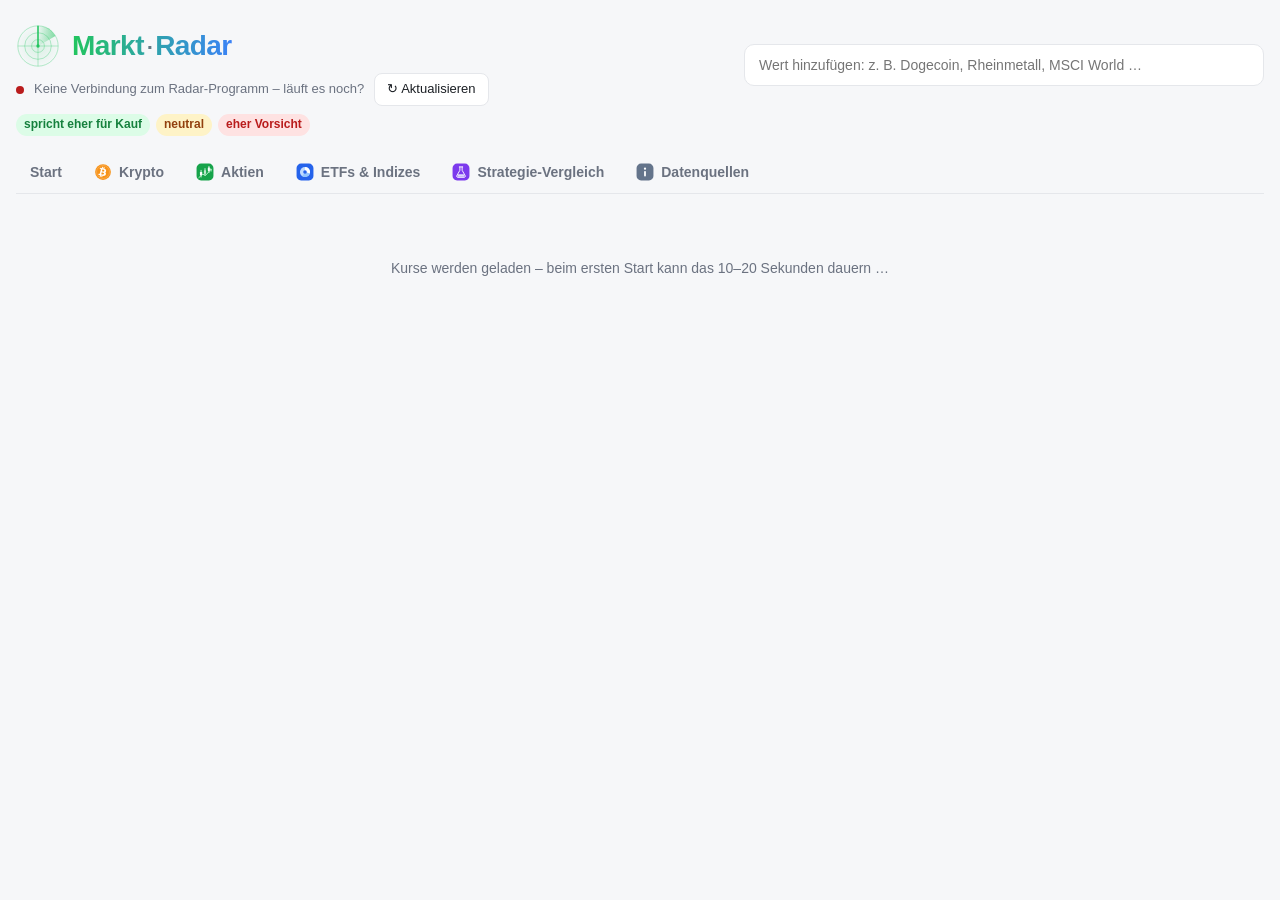
==== commit ce455280: "Direktlink #/handy zur ntfy-Einrichtung Co-Authored-By: Claude Opus 5.5 <noreply@anthropic.com>" ====
--- a/static/index.html
+++ b/static/index.html
@@ -1093,6 +1093,8 @@
 }
 
 load();
+// Direktlink: …/#/handy öffnet die ntfy-Einrichtung
+if (location.hash === "#/handy" && !STATIC) { location.hash = "#/"; openNf(); }
 </script>
 </body>
 </html>
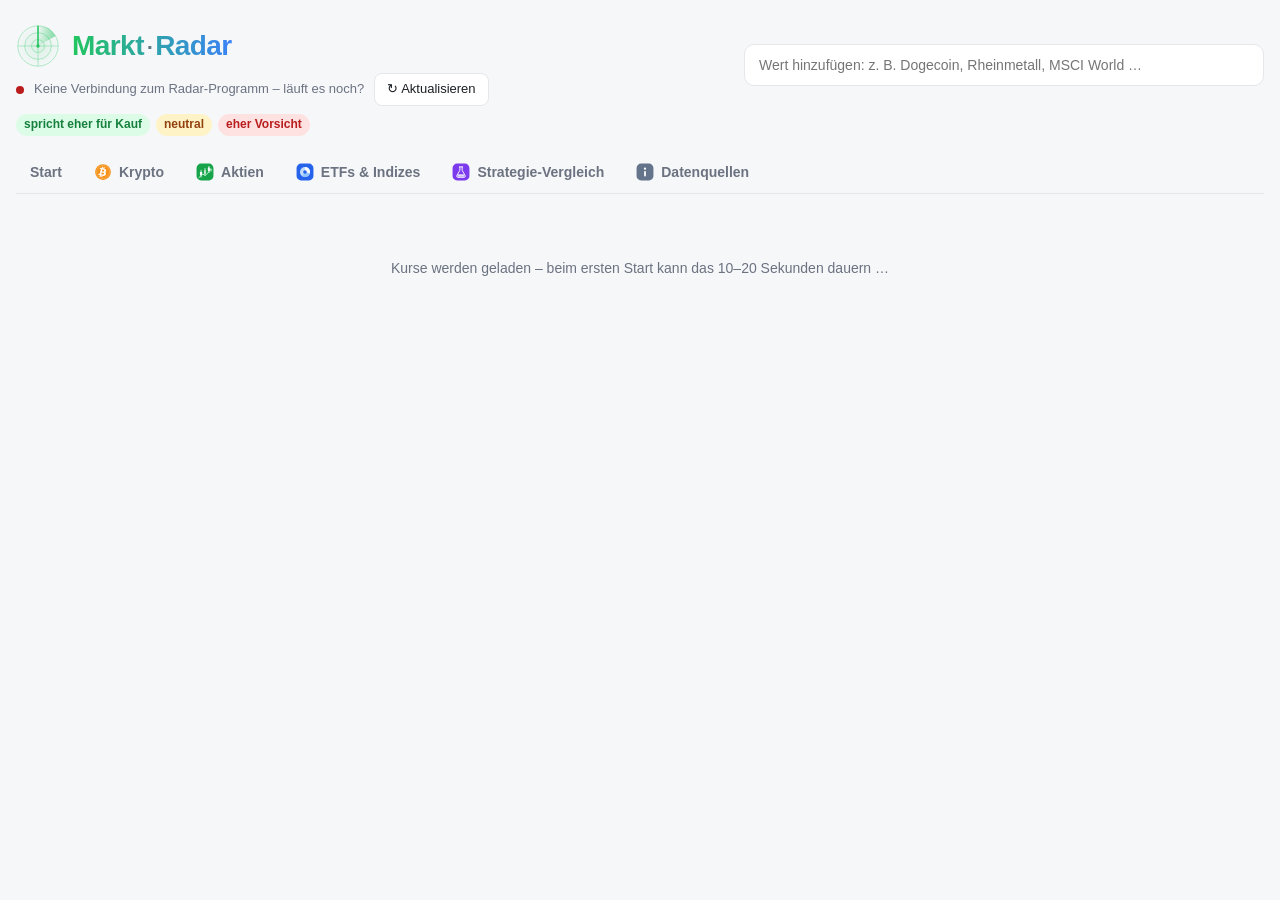
==== commit 45d2536a: "Direktlink #/telegram Co-Authored-By: Claude Opus 5.5 <noreply@anthropic.com>" ====
--- a/static/index.html
+++ b/static/index.html
@@ -1095,6 +1095,7 @@
 load();
 // Direktlink: …/#/handy öffnet die ntfy-Einrichtung
 if (location.hash === "#/handy" && !STATIC) { location.hash = "#/"; openNf(); }
+if (location.hash === "#/telegram" && !STATIC) { location.hash = "#/"; openTg(); }
 </script>
 </body>
 </html>
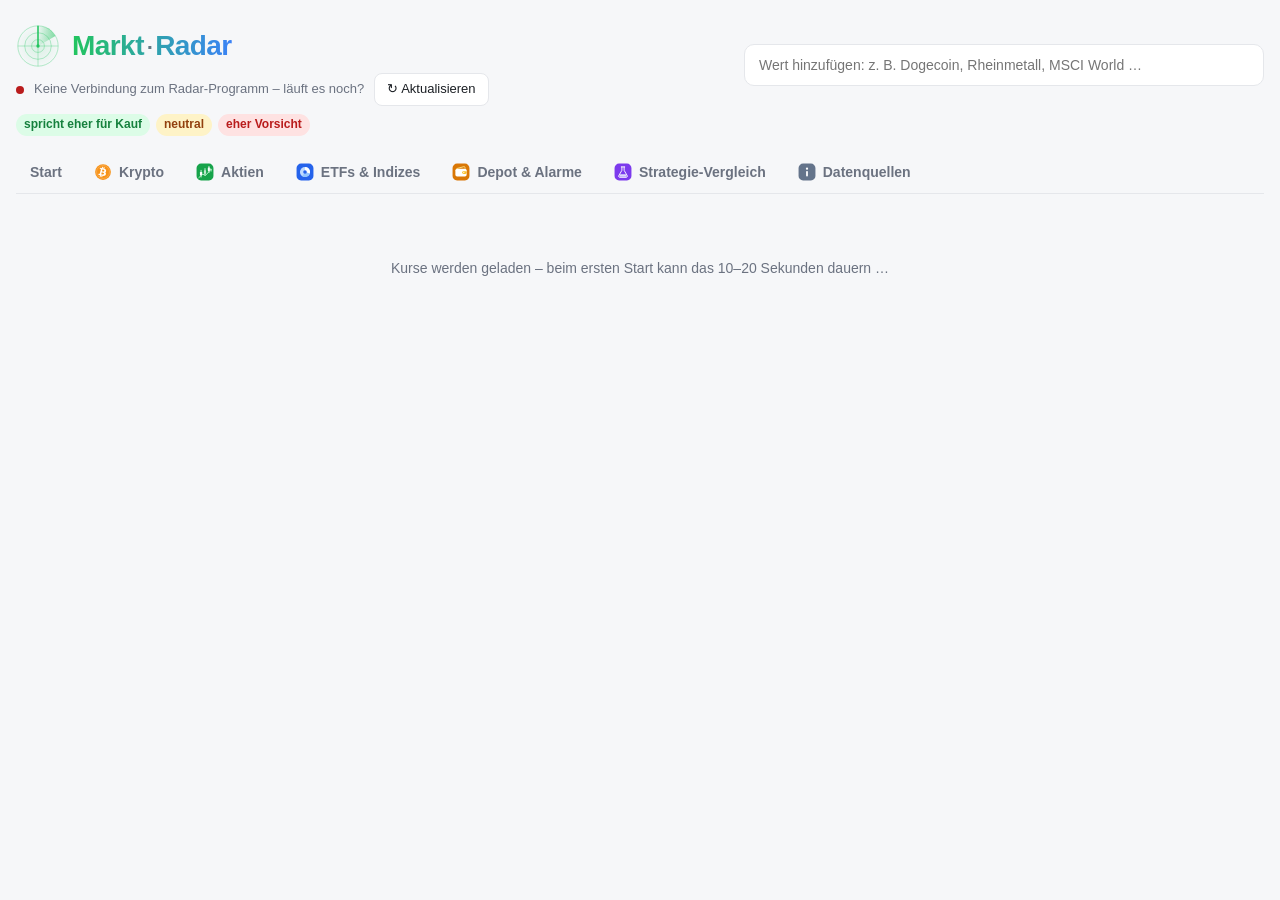
==== commit 8f853add: "Bessere Signale, Preis-Alarme, Depot (verschlüsselt), Termine, Telegram-Befehle, Wochenrückblick Co-" ====
--- a/static/index.html
+++ b/static/index.html
@@ -153,7 +153,15 @@
 @keyframes coinspin{0%,80%{transform:rotateY(0)}90%{transform:rotateY(180deg)}100%{transform:rotateY(360deg)}}
 @media (prefers-reduced-motion:reduce){.tile .ic .ico-crypto{animation:none}}
 h2 .count{font-size:13px;color:var(--muted);font-weight:400;margin-left:6px}
-.static .rm{display:none}
+.static .rm{display:none}.static .privonly{display:none}
+.chip.alarm{background:var(--mid-bg);color:var(--mid)}.k-alarm{color:var(--mid)}
+.form{display:flex;gap:8px;flex-wrap:wrap;align-items:center}
+.form input,.form select{font:inherit;padding:6px 10px;border-radius:8px;border:1px solid var(--line);background:var(--card);color:var(--fg)}
+.form input[type=number],.form input.n{width:120px}
+.kpi{font-size:24px;font-weight:700;font-variant-numeric:tabular-nums}.kpi small{font-size:13px;font-weight:600;margin-left:6px}
+.alist{list-style:none;padding:0;margin:10px 0 0}.alist li{display:flex;justify-content:space-between;align-items:center;gap:8px;padding:7px 0;border-bottom:1px solid var(--line);font-size:13px}
+.alist li:last-child{border-bottom:0}.hit{color:var(--mid);font-weight:600}
+.cal li{display:flex;justify-content:space-between;padding:6px 0;border-bottom:1px solid var(--line);font-size:13px}.cal li:last-child{border:0}.cal{list-style:none;margin:0;padding:0}
 /* Handy */
 body{padding-top:max(24px,env(safe-area-inset-top));padding-left:max(16px,env(safe-area-inset-left));padding-right:max(16px,env(safe-area-inset-right))}
 @media (max-width:600px){
@@ -194,7 +202,7 @@
 
 <nav class="tabs" id="tabs">
   <a href="#/" data-r="start">Start</a><a href="#/krypto" data-r="krypto" data-ic="crypto">Krypto</a><a href="#/aktien" data-r="aktien" data-ic="stock">Aktien</a>
-  <a href="#/etfs" data-r="etfs" data-ic="etf">ETFs &amp; Indizes</a><a href="#/vergleich" data-r="vergleich" data-ic="lab">Strategie-Vergleich</a><a href="#/info" data-r="info" data-ic="info">Datenquellen</a>
+  <a href="#/etfs" data-r="etfs" data-ic="etf">ETFs &amp; Indizes</a><a href="#/depot" data-r="depot" data-ic="wallet" class="privonly">Depot &amp; Alarme</a><a href="#/vergleich" data-r="vergleich" data-ic="lab">Strategie-Vergleich</a><a href="#/info" data-r="info" data-ic="info">Datenquellen</a>
 </nav>
 <div id="top"></div>
 <div id="alerts"></div>
@@ -289,6 +297,8 @@
   catch { return num(v, d) + " " + (cur || ""); }
 }
 const dv = v => v == null ? -1e12 : v;
+const money2 = (v, cur) => { if (v == null) return "–"; const d = Math.abs(v) >= 1000 ? 0 : 2;
+  try { return v.toLocaleString("de-DE", {style: "currency", currency: cur || "USD", minimumFractionDigits: d, maximumFractionDigits: d}); } catch { return num(v, d); } };
 
 // ---------- Zellen
 function spark(arr, w = 120, h = 32, cls = "spark") {
@@ -462,6 +472,9 @@
   lab: `<svg viewBox="0 0 32 32" class="ico" aria-hidden="true"><rect x="1" y="1" width="30" height="30" rx="8" fill="#7c3aed"/>
     <path d="M13 7h6M14 7v6l-5.5 9.5A2 2 0 0 0 10.2 25.5h11.6a2 2 0 0 0 1.7-3L18 13V7" fill="none" stroke="#fff" stroke-width="1.6" stroke-linejoin="round" stroke-linecap="round"/>
     <path d="M11 20h10l1.6 2.8a1 1 0 0 1-.9 1.5H10.3a1 1 0 0 1-.9-1.5z" fill="#ddd6fe"/></svg>`,
+  wallet: `<svg viewBox="0 0 32 32" class="ico" aria-hidden="true"><rect x="1" y="1" width="30" height="30" rx="8" fill="#d97706"/>
+    <rect x="6" y="10" width="20" height="14" rx="3" fill="#fff"/><path d="M8 10 L21 6.5 a1.5 1.5 0 0 1 1.9 1.1 L23.5 10" fill="none" stroke="#fde68a" stroke-width="1.6" stroke-linejoin="round"/>
+    <rect x="18" y="14.5" width="8" height="5" rx="2.5" fill="#fbbf24"/><circle cx="21" cy="17" r="1.2" fill="#fff"/></svg>`,
   info: `<svg viewBox="0 0 32 32" class="ico" aria-hidden="true"><rect x="1" y="1" width="30" height="30" rx="8" fill="#64748b"/>
     <circle cx="16" cy="10" r="2" fill="#fff"/><rect x="14.4" y="14" width="3.2" height="10" rx="1.6" fill="#fff"/></svg>`
 };
@@ -504,7 +517,7 @@
     a.dataset.r === r.view || (r.view === "wert" && ASSET && GROUPS[a.dataset.r]?.[0] === ASSET.group)));
   const show = (id, on) => document.getElementById(id).style.display = on ? "" : "none";
   show("alerts", r.view === "start"); show("btSec", r.view === "vergleich");
-  show("newsSec", r.view === "wert"); show("explain", r.view !== "vergleich" && r.view !== "start");
+  show("newsSec", r.view === "wert"); show("explain", r.view !== "vergleich" && r.view !== "start" && r.view !== "depot");
   const app = document.getElementById("app");
   if (r.view !== "start") document.getElementById("top").innerHTML = "";
 
@@ -515,6 +528,7 @@
     app.innerHTML = `<section><h2>Größte Bewegungen heute</h2><div class="card movers">
         <div><h3>Gewinner</h3>${moversList(ok.filter(a => a.d1 > 0).slice(0, 5))}</div>
         <div><h3>Verlierer</h3>${moversList(ok.filter(a => a.d1 < 0).reverse().slice(0, 5))}</div></div></section>
+      ${termineSection(items)}
       <section><h2>Marktstimmung</h2><div class="grid3">${fngCrypto(m)}${fngStock(m)}${capeCard(m.cape)}</div></section>`;
   } else if (GROUPS[r.view]) {
     const [grp, title] = GROUPS[r.view], list = g(grp);
@@ -533,6 +547,8 @@
     renderDetail(r.arg);
   } else if (r.view === "info") {
     app.innerHTML = SOURCES;
+  } else if (r.view === "depot") {
+    renderDepot();
   }
   document.getElementById("explain").innerHTML = EXPLAIN;
 
@@ -863,6 +879,11 @@
   if (p.targetMeanPrice && a.group === "stock") {
     const up = p.targetMeanPrice / a.price - 1;
     out.push(sigCard("Analysten", p.recommendation || "–", "", `Ø Kursziel ${money(p.targetMeanPrice, a.currency)} (${pct(up, 0)}), Spanne ${money(p.targetLowPrice, a.currency)}–${money(p.targetHighPrice, a.currency)}, ${p.numberOfAnalystOpinions || "?"} Analysten. Analysten liegen oft daneben.`, '<span class="tag">Zusatz</span>', true));
+  }
+  const it = DATA.items.find(x => x.symbol === a.symbol);
+  if (it?.earnings) {
+    const dd = Math.round((new Date(it.earnings) - new Date(new Date().toISOString().slice(0, 10))) / 864e5);
+    out.push(sigCard("Quartalszahlen", fmtDate(it.earnings), dd <= 7 ? "mid" : "", `${dd === 0 ? "Heute" : dd === 1 ? "Morgen" : `In ${dd} Tagen`}. Rund um die Zahlen schwankt der Kurs oft stark – manchmal 5–10 % an einem Tag.`));
   }
   if (a.group === "crypto" && DATA.market.crypto_fng) {
     const f = DATA.market.crypto_fng, c = f.now <= 25 ? "good" : f.now >= 75 ? "bad" : "mid";
@@ -980,12 +1001,14 @@
       <p class="note">${RANGES[chartRange] > 1100 ? "Logarithmische Skala – gleiche Abstände bedeuten gleiche prozentuale Veränderung." : "Mit der Maus über das Diagramm fahren für Details."}</p></div></section>
     <section><h2>Auffälligkeiten</h2><div class="card alerts"><div><h3>Gerade auffällig</h3>${alertChips(curA)}</div>
       <div><h3>Bisherige Meldungen</h3>${logA.length ? `<ul class="log">${logA.map(e => `<li><span class="t">${esc(e.time)}</span><span class="k-${e.kind}">${esc(e.text)}</span></li>`).join("")}</ul>` : `<span class="muted" style="font-size:12px">Noch keine.</span>`}</div></div></section>
+    ${STATIC ? "" : `<section class="privonly"><h2>🔔 Preis-Alarm</h2><div class="card" id="alarmBox"><span class="muted">Lade …</span></div></section>`}
     ${profileCard(a)}
     ${a.symbol === "BTC-USD" ? `<section><h2>Bitcoin-Zyklus</h2>${btcSection(DATA.market.btc)}</section>` : ""}
     <section><h2>Hätte sich eine Strategie gelohnt?</h2><div class="card"><p style="margin:0 0 10px;font-size:13px">Teste mit echten Kursen der Vergangenheit, ob Trend, RSI, Dip-Kaufen &amp; Co. bei ${esc(a.name)} besser gewesen wären als einfach Halten.</p>
       <a class="btprimary" style="display:inline-block;padding:7px 14px;border-radius:8px;text-decoration:none" href="#/vergleich/${encodeURIComponent(sym)}">Strategie-Vergleich für ${esc(a.name)} starten →</a></div></section>`;
   app.querySelectorAll("[data-range]").forEach(b => b.onclick = () => { chartRange = b.dataset.range; renderDetail(sym); });
   drawPrice();
+  if (!STATIC) alarmBox(a);
 }
 window.addEventListener("resize", () => { if (route().view === "wert") drawPrice(); });
 
@@ -1007,6 +1030,106 @@
 gelegentlich Lücken haben oder ausfallen (dann zeigt der Radar „gerade nicht abrufbar“). Für echte Kauf-Entscheidungen den Kurs immer auch beim eigenen Broker prüfen.
 ${STATIC ? "Diese Seite wird etwa alle 15 Minuten von GitHub (in der Cloud) mit denselben Quellen neu berechnet." : "Alles läuft lokal auf deinem Mac – nichts wird irgendwo hochgeladen."}</p></div></section>`;
 
+// ---------- Termine (Quartalszahlen)
+const WDS = ["So", "Mo", "Di", "Mi", "Do", "Fr", "Sa"];
+function fmtDate(d) { const x = new Date(d + "T12:00:00"); return `${WDS[x.getDay()]}, ${x.toLocaleDateString("de-DE", {day: "2-digit", month: "2-digit"})}`; }
+function termineSection(items) {
+  const today = new Date().toISOString().slice(0, 10), lim = new Date(Date.now() + 30 * 864e5).toISOString().slice(0, 10);
+  const list = items.filter(a => a.earnings && a.earnings >= today && a.earnings <= lim).sort((a, b) => a.earnings.localeCompare(b.earnings));
+  if (!list.length) return "";
+  return `<section><h2>Termine · Quartalszahlen</h2><div class="card"><ul class="cal">${list.map(a => `<li><a href="#/wert/${encodeURIComponent(a.symbol)}" style="color:inherit"><b>${esc(a.name)}</b></a><span>${fmtDate(a.earnings)}</span></li>`).join("")}</ul>
+    <p class="note">Nächste 30 Tage. An diesen Tagen schwanken Aktien oft besonders stark.</p></div></section>`;
+}
+
+// ---------- Depot & Preis-Alarme (privat, verschlüsselt gespeichert)
+let PRIV = null;
+async function loadPriv() { PRIV = await (await fetch("/api/private")).json(); return PRIV; }
+const alarmHit = id => (DATA.alerts?.current || []).some(c => c.key === "alarm:" + id);
+const opTxt = op => op === "below" ? "fällt unter" : "steigt über";
+function alarmLi(al, withName) {
+  return `<li><span>${withName ? `<b>${esc(al.name)}</b> ` : ""}${opTxt(al.op)} <b>${money(al.price)}</b>${alarmHit(al.id) ? ' <span class="hit">· ausgelöst</span>' : ""}</span>
+    <button class="rm" data-alarm-del="${al.id}" title="Löschen">×</button></li>`;
+}
+async function alarmBox(a) {
+  const box = document.getElementById("alarmBox"); if (!box) return;
+  await loadPriv();
+  const mine = PRIV.alarms.filter(x => x.symbol === a.symbol);
+  box.innerHTML = `<div class="form"><span>Melde dich, wenn ${esc(a.name)}</span>
+      <select id="alOp"><option value="below">unter</option><option value="above">über</option></select>
+      <input id="alPrice" class="n" inputmode="decimal" placeholder="Preis" value="${Math.round(a.price * 0.9 * 100) / 100}">
+      <span>${esc(a.currency || "USD")}</span><button class="btprimary" id="alAdd">Alarm setzen</button></div>
+    ${mine.length ? `<ul class="alist">${mine.map(x => alarmLi(x)).join("")}</ul>` : `<p class="note">Aktueller Kurs: ${money(a.price, a.currency)}. Die Meldung kommt aufs Handy (Telegram/ntfy), sobald der Preis erreicht ist.</p>`}`;
+  document.getElementById("alAdd").onclick = async () => {
+    const r = await fetch("/api/alarms", {method: "POST", headers: {"Content-Type": "application/json"},
+      body: JSON.stringify({symbol: a.symbol, op: document.getElementById("alOp").value, price: document.getElementById("alPrice").value})});
+    const j = await r.json(); if (!r.ok) { toast(j.error || "Hat nicht geklappt"); return; }
+    toast("Alarm gesetzt"); alarmBox(a);
+  };
+}
+document.addEventListener("click", async e => {
+  const b = e.target.closest("[data-alarm-del]"); if (!b) return;
+  await fetch("/api/alarms/" + b.dataset.alarmDel, {method: "DELETE"}); toast("Alarm gelöscht");
+  if (route().view === "depot") renderDepot(); else if (ASSET) alarmBox(ASSET);
+});
+document.addEventListener("click", async e => {
+  const b = e.target.closest("[data-trade-del]"); if (!b) return;
+  if (!confirm("Diesen Eintrag löschen?")) return;
+  await fetch("/api/depot/" + b.dataset.tradeDel, {method: "DELETE"}); toast("Eintrag gelöscht"); renderDepot();
+});
+async function renderDepot() {
+  const app = document.getElementById("app");
+  if (STATIC) { app.innerHTML = `<section><h2>Depot &amp; Alarme</h2><div class="card">Dein Depot und deine Preis-Alarme sind privat und erscheinen nicht auf dieser öffentlichen Seite – nur am Mac im Radar und in deinen Telegram-Nachrichten.</div></section>`; return; }
+  if (!PRIV) app.innerHTML = `<div class="loading">Lade Depot …</div>`;
+  await loadPriv();
+  if (route().view !== "depot") return;
+  const S = PRIV.summary, cls = v => v > 0 ? "up" : v < 0 ? "down" : "";
+  const opts = DATA.items.map(a => `<option value="${esc(a.symbol)}">${esc(a.name)}</option>`).join("");
+  const rows = S.rows.map(r => `<tr><td><a href="#/wert/${encodeURIComponent(r.symbol)}" style="color:inherit"><b>${esc(r.name)}</b></a></td>
+      <td class="num">${num(r.qty, r.qty < 10 ? 4 : 2)}</td><td class="num">${money(r.avg, r.currency)}</td><td class="num">${money(r.price, r.currency)}</td>
+      <td class="num"><b>${money2(r.value, r.currency)}</b></td><td class="num ${cls(r.pl)}">${money2(r.pl, r.currency)}</td><td class="num ${cls(r.pl_pct)}">${pct(r.pl_pct)}</td>
+      <td class="num ${cls(r.d1)}">${pct(r.d1)}</td><td class="num">${pct(r.weight, 0, false)}</td></tr>`).join("");
+  const trades = [...PRIV.depot].sort((a, b) => b.date.localeCompare(a.date)).map(t => `<li><span>${esc(t.date)} · ${t.qty >= 0 ? "Kauf" : "Verkauf"} <b>${esc(t.name)}</b> ${num(Math.abs(t.qty), Math.abs(t.qty) < 10 ? 4 : 2)} × ${money(t.price)}</span>
+      <button class="rm" data-trade-del="${t.id}" title="Löschen">×</button></li>`).join("");
+  app.innerHTML = `<section><h2>Mein Depot</h2>
+    ${S.rows.length ? `<div class="grid3">
+      <div class="card"><h3>Wert</h3><div class="kpi">${money2(S.value)}</div><p class="note">Eingesetzt: ${money2(S.cost)}</p></div>
+      <div class="card"><h3>Heute</h3><div class="kpi ${cls(S.day)}">${money2(S.day)}<small>${pct(S.day_pct)}</small></div><p class="note">Diese Woche: <span class="${cls(S.week)}">${money2(S.week)} (${pct(S.week_pct)})</span></p></div>
+      <div class="card"><h3>Gewinn / Verlust gesamt</h3><div class="kpi ${cls(S.pl)}">${money2(S.pl)}<small>${pct(S.pl_pct)}</small></div><p class="note">Seit Kauf, ohne Gebühren und Steuern.</p></div></div>
+    <div class="card scroll" style="margin-top:12px"><table class="data"><thead><tr><th>Wert</th><th class="num">Menge</th><th class="num">Ø Einstand</th><th class="num">Kurs</th><th class="num">Wert</th><th class="num">G/V</th><th class="num">G/V %</th><th class="num">Heute</th><th class="num">Anteil</th></tr></thead><tbody>${rows}</tbody></table></div>`
+    : `<div class="card muted">Noch nichts eingetragen. Trag unten deinen ersten Kauf ein.</div>`}
+    <div class="card"><h3>Kauf oder Verkauf eintragen</h3><div class="form">
+      <select id="tdSide"><option value="buy">Kauf</option><option value="sell">Verkauf</option></select>
+      <select id="tdSym">${opts}</select>
+      <input id="tdQty" class="n" inputmode="decimal" placeholder="Menge (z. B. 0,05)">
+      <span>zu</span><input id="tdPrice" class="n" inputmode="decimal" placeholder="Preis pro Stück">
+      <input id="tdDate" type="date" value="${new Date().toISOString().slice(0, 10)}">
+      <button class="btprimary" id="tdAdd">Eintragen</button></div>
+      <p class="note">Preis in der Währung des Werts (meist US-Dollar). Werte, die nicht in der Liste sind, erst oben über die Suche hinzufügen.</p>
+      ${trades ? `<h3 style="margin-top:14px">Alle Einträge</h3><ul class="alist">${trades}</ul>` : ""}</div></section>
+    <section><h2>🔔 Preis-Alarme</h2><div class="card"><div class="form">
+      <select id="alSym">${opts}</select><select id="alOp2"><option value="below">fällt unter</option><option value="above">steigt über</option></select>
+      <input id="alPrice2" class="n" inputmode="decimal" placeholder="Preis"><button class="btprimary" id="alAdd2">Alarm setzen</button></div>
+      ${PRIV.alarms.length ? `<ul class="alist">${PRIV.alarms.map(x => alarmLi(x, true)).join("")}</ul>` : `<p class="note">Noch keine Alarme. Die Meldung kommt aufs Handy, sobald der Preis erreicht ist (Prüfung etwa alle 15 Minuten in der Cloud).</p>`}</div></section>
+    <p class="note">🔒 Depot und Alarme werden verschlüsselt gespeichert und erscheinen nicht auf der öffentlichen Seite. Per Telegram geht auch: <code>/kauf</code>, <code>/verkauf</code>, <code>/depot</code>, <code>/alarm</code>.</p>`;
+  const fill = (sel, inp) => { const a = DATA.items.find(x => x.symbol === document.getElementById(sel).value); if (a?.price) document.getElementById(inp).placeholder = "jetzt " + num(a.price, a.price >= 1000 ? 0 : 2); };
+  document.getElementById("tdSym").onchange = () => fill("tdSym", "tdPrice"); fill("tdSym", "tdPrice");
+  document.getElementById("alSym").onchange = () => fill("alSym", "alPrice2"); fill("alSym", "alPrice2");
+  document.getElementById("tdAdd").onclick = async () => {
+    const sym = document.getElementById("tdSym").value, a = DATA.items.find(x => x.symbol === sym);
+    const price = document.getElementById("tdPrice").value || (a?.price ?? "");
+    const r = await fetch("/api/depot", {method: "POST", headers: {"Content-Type": "application/json"}, body: JSON.stringify({
+      symbol: sym, side: document.getElementById("tdSide").value, qty: document.getElementById("tdQty").value, price, date: document.getElementById("tdDate").value})});
+    const j = await r.json(); if (!r.ok) { toast(j.error || "Hat nicht geklappt"); return; }
+    toast("Eingetragen"); renderDepot();
+  };
+  document.getElementById("alAdd2").onclick = async () => {
+    const r = await fetch("/api/alarms", {method: "POST", headers: {"Content-Type": "application/json"}, body: JSON.stringify({
+      symbol: document.getElementById("alSym").value, op: document.getElementById("alOp2").value, price: document.getElementById("alPrice2").value})});
+    const j = await r.json(); if (!r.ok) { toast(j.error || "Hat nicht geklappt"); return; }
+    toast("Alarm gesetzt"); renderDepot();
+  };
+}
+
 // ---------- Laden & Live-Update
 async function load(force = false) {
   if (loading) return;
@@ -1014,7 +1137,9 @@
   try {
     const r = await fetch(apiUrl("/api/data" + (force ? "?force=1" : "")));
     if (!r.ok) throw new Error(r.status);
-    DATA = await r.json(); render();
+    DATA = await r.json();
+    const typing = document.activeElement?.closest?.("#app .form") || document.querySelector("#app .form input:not([type=date])")?.value;
+    if (!typing || force) render();   // nicht neu zeichnen, während du im Formular tippst
     countdown = REFRESH_SEC; setStatus("ok");
   } catch (e) {
     setStatus("err", STATIC ? "Daten gerade nicht abrufbar – Internet da?" : "Keine Verbindung zum Radar-Programm – läuft es noch?");
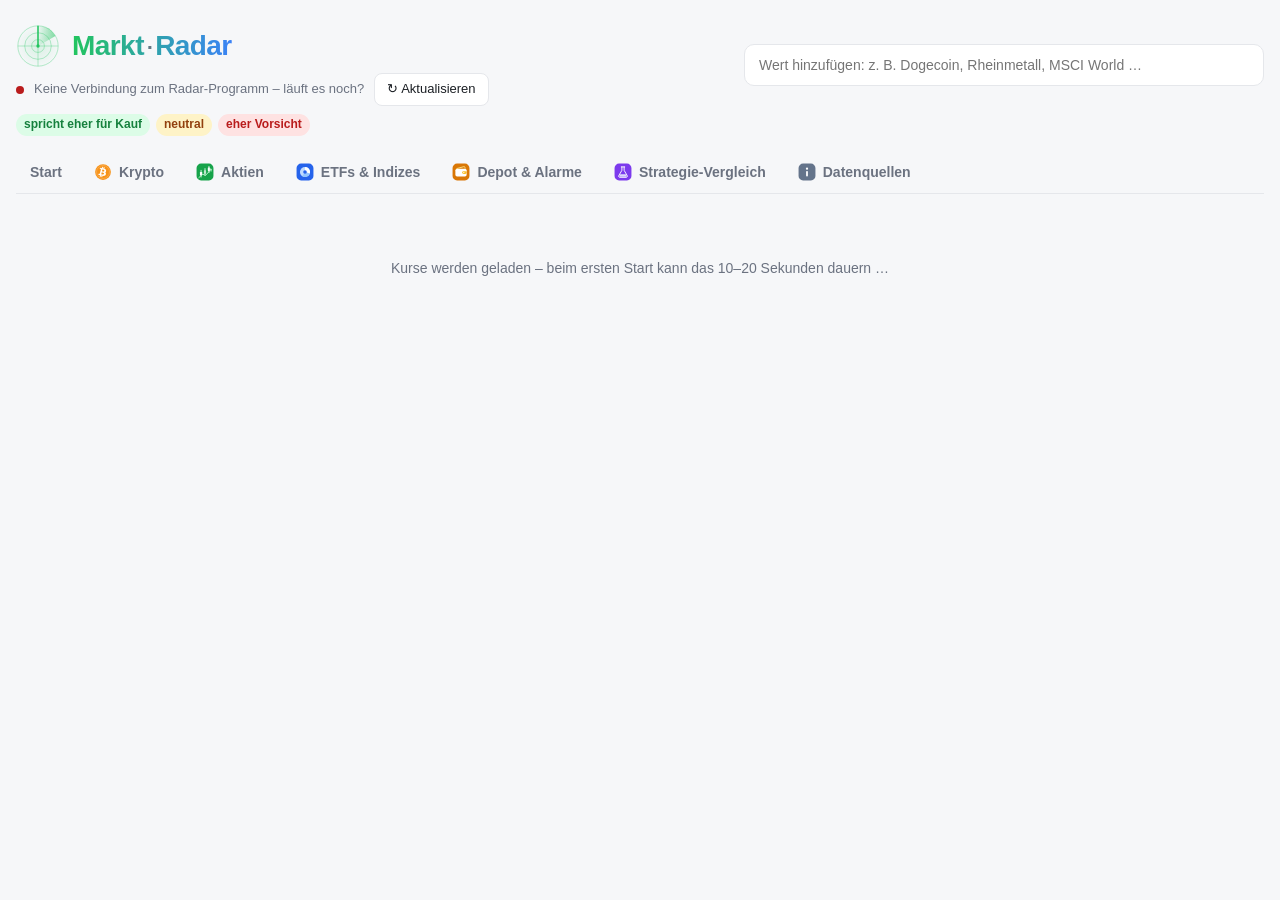
==== commit 17618389: "Fear & Greed: Angst rot, Gier grün Co-Authored-By: Claude Opus 5.5 <noreply@anthropic.com>" ====
--- a/static/index.html
+++ b/static/index.html
@@ -381,7 +381,7 @@
 // ---------- Marktstimmung & Bitcoin-Zyklus
 function fngCard(title, d, note) {
   if (!d) return `<div class="card"><h3>${title}</h3><p class="muted">Gerade nicht abrufbar.</p></div>`;
-  const c = d.now <= 25 ? "good" : d.now >= 75 ? "bad" : "mid";
+  const c = d.now <= 25 ? "bad" : d.now >= 75 ? "good" : "mid";   // Angst = rot, Gier = grün
   const label = d.label.charAt(0).toUpperCase() + d.label.slice(1);
   return `<div class="card"><h3>${title}</h3>
     <div class="big"><span class="pill ${c} lg">${d.now}</span><span class="lbl">${esc(label)}</span></div>
@@ -886,7 +886,7 @@
     out.push(sigCard("Quartalszahlen", fmtDate(it.earnings), dd <= 7 ? "mid" : "", `${dd === 0 ? "Heute" : dd === 1 ? "Morgen" : `In ${dd} Tagen`}. Rund um die Zahlen schwankt der Kurs oft stark – manchmal 5–10 % an einem Tag.`));
   }
   if (a.group === "crypto" && DATA.market.crypto_fng) {
-    const f = DATA.market.crypto_fng, c = f.now <= 25 ? "good" : f.now >= 75 ? "bad" : "mid";
+    const f = DATA.market.crypto_fng, c = f.now <= 25 ? "bad" : f.now >= 75 ? "good" : "mid";
     out.push(sigCard("Krypto-Stimmung", f.now, c, `Fear &amp; Greed: ${esc(f.label)}. Gilt für den ganzen Kryptomarkt.`, EV.w));
   }
   return `<div class="sigs">${out.join("")}</div>`;
--- a/static/base.css
+++ b/static/base.css
@@ -27,7 +27,7 @@
 .spark{width:120px;height:32px;display:block}.spark.wide{width:100%;height:40px;margin-top:8px}
 .bar{height:4px;background:var(--line);border-radius:2px;margin-top:4px;width:70px;margin-left:auto}
 .bar span{display:block;height:100%;background:var(--bad);border-radius:2px;margin-left:auto}
-.gauge{position:relative;height:8px;border-radius:4px;background:linear-gradient(90deg,var(--good),var(--mid) 50%,var(--bad));margin:10px 0 4px}
+.gauge{position:relative;height:8px;border-radius:4px;background:linear-gradient(90deg,var(--bad),var(--mid) 50%,var(--good));margin:10px 0 4px}
 .gauge span{position:absolute;top:-4px;width:4px;height:16px;background:var(--fg);border-radius:2px;transform:translateX(-50%)}
 .gscale{display:flex;justify-content:space-between;font-size:11px;color:var(--muted)}
 .mini{display:flex;flex-wrap:wrap;gap:4px 16px;font-size:12px;margin-top:10px;color:var(--muted)}.mini b{color:var(--fg);margin-left:4px}
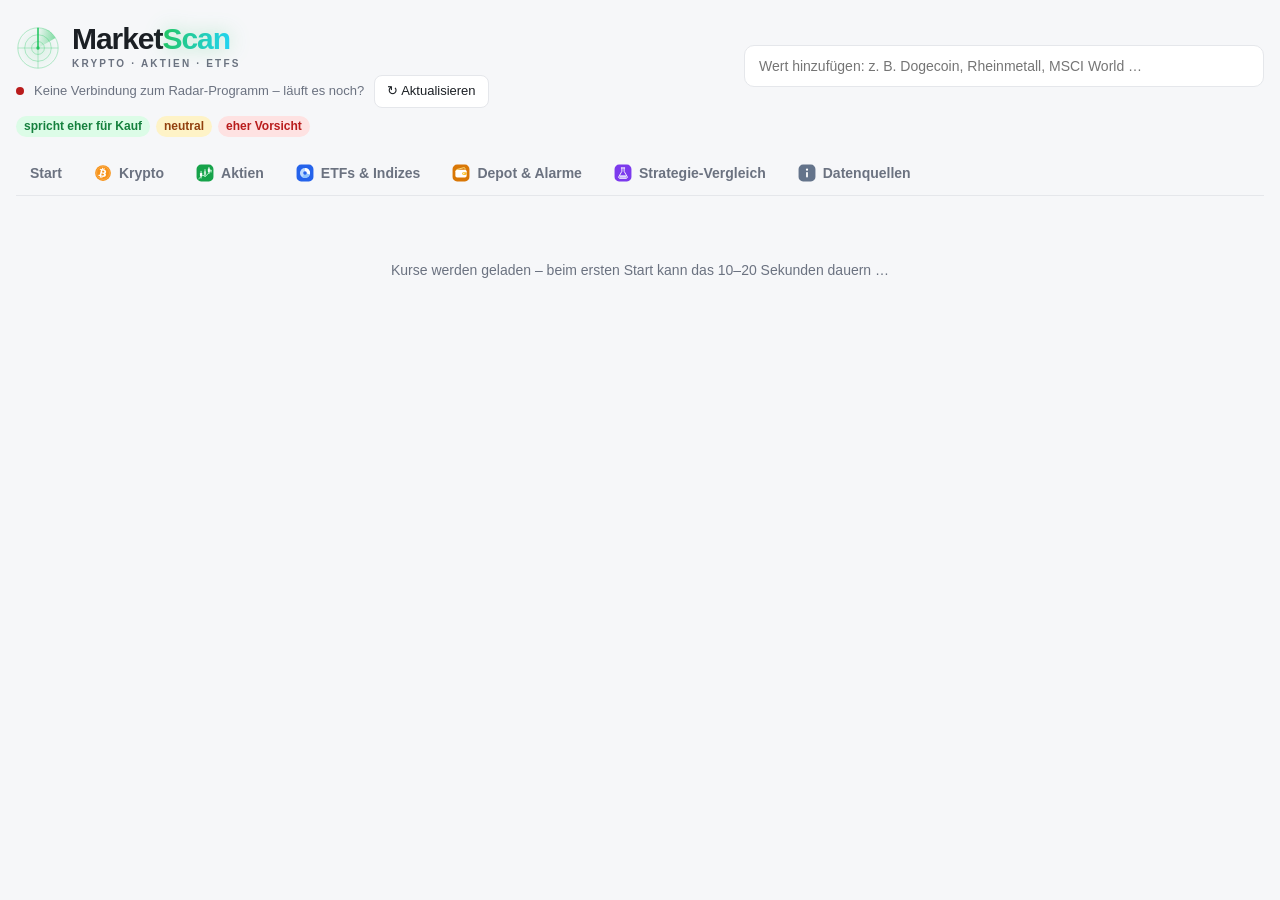
==== commit 23f825b0: "Umbenannt in MarketScan, neue Wortmarke Co-Authored-By: Claude Opus 5.5 <noreply@anthropic.com>" ====
--- a/static/index.html
+++ b/static/index.html
@@ -3,12 +3,12 @@
 <head>
 <meta charset="utf-8">
 <meta name="viewport" content="width=device-width, initial-scale=1, viewport-fit=cover">
-<title>Markt-Radar</title>
+<title>MarketScan</title>
 <meta name="theme-color" content="#0f1115">
 <meta name="apple-mobile-web-app-capable" content="yes">
 <meta name="mobile-web-app-capable" content="yes">
 <meta name="apple-mobile-web-app-status-bar-style" content="black-translucent">
-<meta name="apple-mobile-web-app-title" content="Radar">
+<meta name="apple-mobile-web-app-title" content="MarketScan">
 <link rel="apple-touch-icon" href="/static/icon-180.png">
 <link rel="icon" type="image/png" href="/static/icon-192.png">
 <link rel="manifest" id="mf" href="/manifest.webmanifest">
@@ -136,11 +136,19 @@
 .brand .b1{animation-delay:.55s}.brand .b2{animation-delay:2.6s}.brand .b3{animation-delay:1.7s}
 @keyframes sweep{to{transform:rotate(360deg)}}
 @keyframes blip{0%{opacity:1}60%{opacity:.15}100%{opacity:0}}
-.brand .wordmark{font-size:28px;font-weight:800;letter-spacing:-.02em;line-height:1;
-  background:linear-gradient(90deg,var(--b1),var(--b2));-webkit-background-clip:text;background-clip:text;color:transparent}
-.brand .dash{color:var(--muted);-webkit-text-fill-color:var(--muted);margin:0 2px;font-weight:400}
-.brand:hover .wordmark{filter:brightness(1.15)}
-@media (prefers-reduced-motion:reduce){.brand .sweep,.brand .blip{animation:none}.brand .blip{opacity:.8}}
+.brand .wm{display:flex;flex-direction:column;gap:3px}
+.brand .wordmark{font:900 30px/1 ui-rounded,"SF Pro Rounded",-apple-system,BlinkMacSystemFont,"Segoe UI",sans-serif;letter-spacing:-.035em;display:inline-flex;position:relative}
+.brand .w1{color:var(--fg)}
+.brand .w2{position:relative;background:linear-gradient(100deg,var(--b1) 0%,#22d3ee 45%,var(--b2) 70%,var(--b1) 100%);background-size:220% 100%;
+  -webkit-background-clip:text;background-clip:text;color:transparent;animation:shine 6s linear infinite;
+  filter:drop-shadow(0 0 10px color-mix(in srgb,var(--b1) 35%,transparent))}
+.brand .wordmark::after{content:"";position:absolute;top:-4px;bottom:-4px;width:2px;left:0;border-radius:2px;
+  background:linear-gradient(transparent,var(--b1),transparent);box-shadow:0 0 12px 2px var(--b1);opacity:0;animation:scanline 4s ease-in-out infinite}
+.brand .tagline{font-size:10px;font-weight:700;letter-spacing:.22em;text-transform:uppercase;color:var(--muted)}
+@keyframes shine{to{background-position:-220% 0}}
+@keyframes scanline{0%{left:0;opacity:0}10%{opacity:.9}55%{left:100%;opacity:.9}65%,100%{left:100%;opacity:0}}
+.brand:hover .w2{filter:drop-shadow(0 0 14px color-mix(in srgb,var(--b1) 60%,transparent)) brightness(1.15)}
+@media (prefers-reduced-motion:reduce){.brand .sweep,.brand .blip,.brand .w2,.brand .wordmark::after{animation:none}.brand .blip{opacity:.8}}
 .topicbox{display:flex;align-items:center;gap:8px;margin:6px 0 8px}
 .topicbox code{font-size:18px;font-weight:700;letter-spacing:.04em;padding:6px 10px;background:var(--line);border-radius:8px;user-select:all}
 .qrwrap{display:flex;gap:14px;align-items:center;margin-top:6px}.qrwrap img{width:120px;height:120px;background:#fff;border-radius:8px;padding:4px}
@@ -171,7 +179,7 @@
   #refresh{font-size:0;padding:6px 9px}#refresh::before{content:"↻";font-size:15px}
   .search{min-width:0;max-width:none}
   body>.legend .pill{font-size:11px;padding:1px 7px}
-  .brand{gap:8px}.brand .radar{width:34px;height:34px}.brand .wordmark{font-size:22px}
+  .brand{gap:8px}.brand .radar{width:34px;height:34px}.brand .wordmark{font-size:23px}.brand .tagline{display:none}
   .tabs{margin-top:10px}.tabs a{padding:9px 10px}
   h2{margin-top:22px}
 }
@@ -189,7 +197,8 @@
         <circle cx="33" cy="15" r="2.2" class="blip b1"/><circle cx="14" cy="30" r="1.8" class="blip b2"/><circle cx="31" cy="34" r="1.6" class="blip b3"/>
         <circle cx="24" cy="24" r="1.8" fill="var(--b1)"/>
       </svg>
-      <span class="wordmark">Markt<span class="dash">·</span>Radar</span></a>
+      <span class="wm"><span class="wordmark"><span class="w1">Market</span><span class="w2" data-t="Scan">Scan</span></span>
+        <span class="tagline">Krypto · Aktien · ETFs</span></span></a>
     <div class="live"><span class="dot busy" id="dot"></span><span id="status">Lade Daten …</span>
       <button id="refresh" title="Jetzt aktualisieren">↻ Aktualisieren</button></div>
   </div>
@@ -254,7 +263,7 @@
   <p class="muted" style="font-size:13px;margin:0 0 8px">Über Telegram – kostenlos, dauert etwa 2 Minuten. Du brauchst die Telegram-App auf dem Handy.</p>
   <div class="step" id="st1"><span class="n">1</span><div style="flex:1">
     <p>In Telegram den offiziellen Chat <a href="https://t.me/BotFather" target="_blank" rel="noopener"><b>@BotFather</b></a> öffnen, <code>/newbot</code> senden,
-    einen Namen (z. B. „Mein Markt-Radar“) und einen Benutzernamen, der auf <code>bot</code> endet, wählen.
+    einen Namen (z. B. „Mein MarketScan“) und einen Benutzernamen, der auf <code>bot</code> endet, wählen.
     BotFather schickt dir dann einen <b>Token</b> (sieht aus wie <code>123456:ABC-…</code>). Kopier ihn hier rein:</p>
     <input id="tgToken" placeholder="Token hier einfügen" autocomplete="off" spellcheck="false">
     <button id="tgSave">Token speichern</button><div class="msg" id="m1"></div></div></div>
